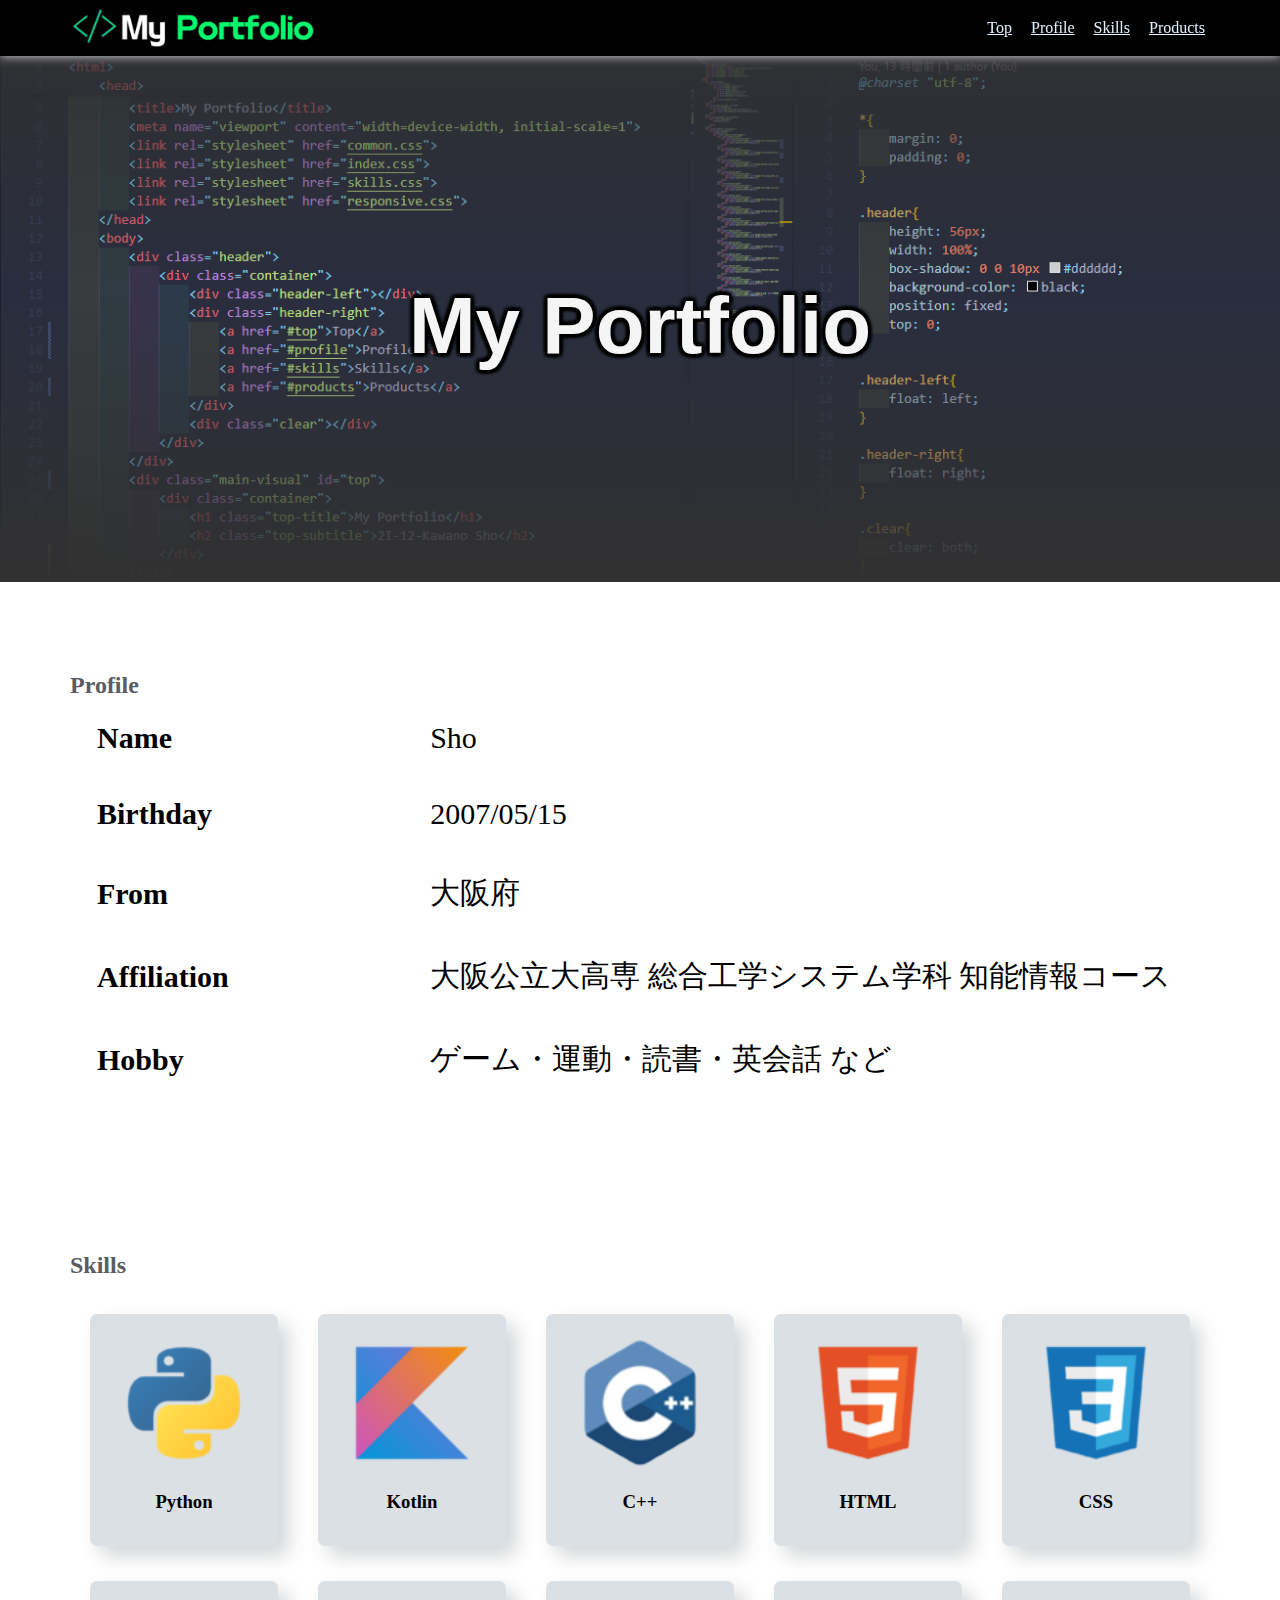
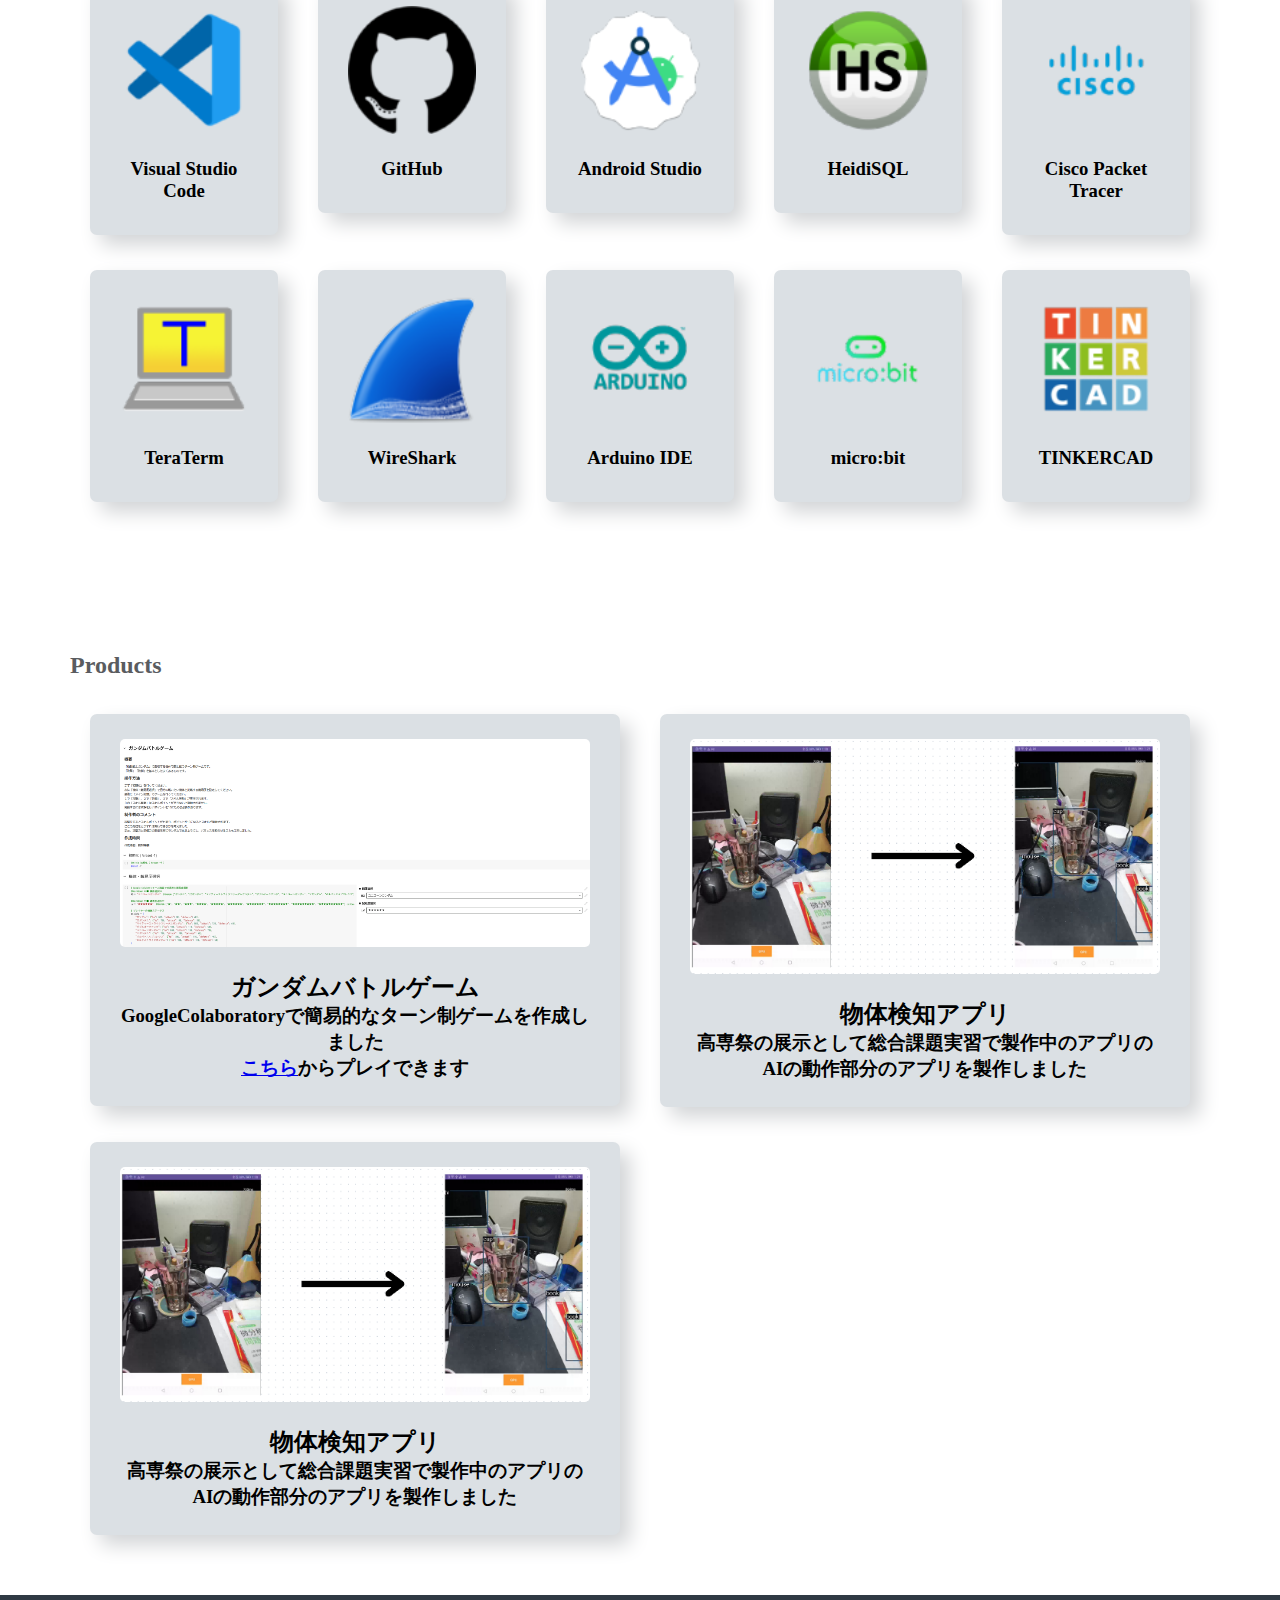
==== index.html @ 1d0cc10e "add product" ====
<!DOCTYPE html>
<html>
    <head>
        <meta charset="utf-8">
        <title>My Portfolio</title>
        <meta name="viewport" content="width=device-width, initial-scale=1">
        <link rel="stylesheet" href="common.css">
        <link rel="stylesheet" href="index.css">
        <link rel="stylesheet" href="responsive.css">
    </head>
    <body>
        <div class="header">
            <div class="container">
                <div class="header-left">
                    <img class="header-logo" src="image/スクリーンショット 2024-11-21 004749.png" alt="My Portfolio">
                </div>
                <div class="header-right">
                    <a href="#top">Top</a>
                    <a href="#profile">Profile</a>
                    <a href="#skills">Skills</a>
                    <a href="#products">Products</a>
                </div>
                <div class="clear"></div>
            </div>
        </div>
        <div class="main-visual" id="top">
            <div class="container">
                <h1 class="top-title">My Portfolio</h1>
            </div>
        </div>
        <div class="profile" id="profile">
            <div class="container">
                <h2>Profile</h2>
                <table class="profile_table">
                    <tbody>
                        <tr>
                            <th>Name</th>
                            <td>Sho</td>
                        </tr>
                        <tr>
                            <th>Birthday</th>
                            <td>2007/05/15</td>
                        </tr>
                        <tr>
                            <th>From</th>
                            <td>大阪府</td>
                        </tr>
                        <tr>
                            <th>Affiliation</th>
                            <td>大阪公立大高専 総合工学システム学科 知能情報コース</td>
                        </tr>
                        <tr>
                            <th>Hobby</th>
                            <td>ゲーム・運動・読書・英会話 など</td>
                        </tr>
                    </tbody>
                </table>
            </div>
        </div>
        <div class="skills" id="skills">
            <div class="container">
                <h2>Skills</h2>
                <div class="skills-card-wrapper">
                    <div class="skills-card">
                        <div class="skills-card-inner">
                            <img class="skills-image" src="image/logo/file_type_python_icon_130221.png" alt="Python">
                            <h3 class="skills-title">Python</h3>
                        </div>
                    </div>
                    <div class="skills-card">
                        <div class="skills-card-inner">
                            <img class="skills-image" src="image/logo/file_type_kotlin_icon_130487.png" alt="Kotlin">
                            <h3 class="skills-title">Kotlin</h3>
                        </div>
                    </div>
                    <div class="skills-card">
                        <div class="skills-card-inner">
                            <img class="skills-image" src="image/logo/emblem-c-plus-programming-language-600nw-1669056601 (1).png" alt="C++">
                            <h3 class="skills-title">C++</h3>
                        </div>
                    </div>
                    <div class="skills-card">
                        <div class="skills-card-inner">
                            <img class="skills-image" src="image/logo/file_type_html_icon_130541.png" alt="HTML">
                            <h3 class="skills-title">HTML</h3>
                        </div>
                    </div>
                    <div class="skills-card">
                        <div class="skills-card-inner">
                            <img class="skills-image" src="image/logo/file_type_css_icon_130661.png" alt="CSS">
                            <h3 class="skills-title">CSS</h3>
                        </div>
                    </div>
                    <div class="skills-card">
                        <div class="skills-card-inner">
                            <img class="skills-image" src="image/logo/file_type_vscode_icon_130084.png" alt="VSCode">
                            <h3 class="skills-title">Visual Studio Code</h3>
                        </div>
                    </div>
                    <div class="skills-card">
                        <div class="skills-card-inner">
                            <img class="skills-image" src="image/logo/github_black_logo_icon_147128.png" alt="GitHub">
                            <h3 class="skills-title">GitHub</h3>
                        </div>
                    </div>
                    <div class="skills-card">
                        <div class="skills-card-inner">
                            <img class="skills-image" src="image/logo/android-studio-icon.png" alt="AndroidStudio">
                            <h3 class="skills-title">Android Studio</h3>
                        </div>
                    </div>
                    <div class="skills-card">
                        <div class="skills-card-inner">
                            <img class="skills-image" src="image/logo/HeidiSQL Logo.png" alt="HeidiSQL">
                            <h3 class="skills-title">HeidiSQL</h3>
                        </div>
                    </div>
                    <div class="skills-card">
                        <div class="skills-card-inner">
                            <img class="skills-image" src="image/logo/cisco-logo-0.png" alt="CISCO">
                            <h3 class="skills-title">Cisco Packet Tracer</h3>
                        </div>
                    </div>
                    <div class="skills-card">
                        <div class="skills-card-inner">
                            <img class="skills-image" src="image/logo/teraterm.png" alt="TeraTerm">
                            <h3 class="skills-title">TeraTerm</h3>
                        </div>
                    </div>
                    <div class="skills-card">
                        <div class="skills-card-inner">
                            <img class="skills-image" src="image/logo/pngkit_whatsup-icon-png_3657626.png" alt="WireShark">
                            <h3 class="skills-title">WireShark</h3>
                        </div>
                    </div>
                    <div class="skills-card">
                        <div class="skills-card-inner">
                            <img class="skills-image" src="image/logo/arduino-logo-0.png" alt="Arduino">
                            <h3 class="skills-title">Arduino IDE</h3>
                        </div>
                    </div>
                    <div class="skills-card">
                        <div class="skills-card-inner">
                            <img class="skills-image" src="image/logo/microbit Logo-600x315.png" alt="micro:bit">
                            <h3 class="skills-title">micro:bit</h3>
                        </div>
                    </div>
                    <div class="skills-card">
                        <div class="skills-card-inner">
                            <img class="skills-image" src="image/logo/R.png" alt="TINKERCAD">
                            <h3 class="skills-title">TINKERCAD</h3>
                        </div>
                    </div>
                </div>
            </div>
        </div>
        <div class="products" id="products">
            <div class="container">
                <h2>Products</h2>
                <div class="products-card-wrapper">
                    <div class="products-card">
                        <div class="products-card-inner">
                            <img class="products-image" src="image/スクリーンショット 2024-11-18 024252.png" alt="googlecolab">
                            <h2 class="products-title">ガンダムバトルゲーム</h2>
                            <h3 class="products-text">GoogleColaboratoryで簡易的なターン制ゲームを作成しました<br><a href="https://colab.research.google.com/drive/1glYRcYt5coMsHn8cdaB2bWm6v4YBDZM1#scrollTo=chDHzWcEWKFF">こちら</a>からプレイできます</h3>
                        </div>
                    </div>
                    <div class="products-card">
                        <div class="products-card-inner">
                            <img class="products-image" src="image/スクリーンショット 2024-11-19 005737.png" alt="ultralytics">
                            <h2 class="products-title">物体検知アプリ</h2>
                            <h3 class="products-text">高専祭の展示として総合課題実習で製作中のアプリのAIの動作部分のアプリを製作しました</h3>
                        </div>
                    </div>
                    <div class="products-card">
                        <div class="products-card-inner">
                            <img class="products-image" src="image/スクリーンショット 2024-11-19 005737.png" alt="ultralytics">
                            <h2 class="products-title">物体検知アプリ</h2>
                            <h3 class="products-text">高専祭の展示として総合課題実習で製作中のアプリのAIの動作部分のアプリを製作しました</h3>
                        </div>
                    </div>
                </div>
            </div>
        </div>
        <div class="footer">
            <div class="container">
                <div class="footer-left"></div>
                <div class="footer-right"></div>
                <div class="clear"></div>
            </div>
        </div>
    </body>
</html>
---- common.css ----
@charset "utf-8";

*{
    margin: 0;
    padding: 0;
}

.header{
    height: 56px;
    width: 100%;
    box-shadow: 0 0 10px #dddddd;
    background-color: black;
    position: fixed;
    top: 0;
}

.header-left{
    float: left;
}

.header-right{
    float: right;
}

.clear{
    clear: both;
}

.header-logo{
    height: 40px;
    margin-top: 8px;
}

.header-right a{
    line-height: 56px;
    color: #e2f1ff;
    margin-left: 5px;
    font-size: 16px;
    padding: 16px 5px;
}

.header-right a:hover{
    background-color: #e2f1ff;
    transition: background-color 0.5s;
}

.container{
    max-width: auto;
    padding: 0 70px;
    margin-left: auto;
    margin-right: auto;
}

.footer{
    height: 120px;
    background-color: #2f3a44;
    color: #e8e8e8;
    padding-top: 20px;
}

.footer-left{
    float: left;
}

.footer-right{
    float: right;
    padding-top: 50px;
}
---- index.css ----
@charset "utf-8";

*{
    margin: 0;
    padding: 0;
}

.header{
    height: 56px;
    width: 100%;
    box-shadow: 0 0 10px #dddddd;
    background-color: black;
    position: fixed;
    top: 0;
}

.header-left{
    float: left;
}

.header-right{
    float: right;
}

.clear{
    clear: both;
}

.header-logo{
    height: 40px;
    margin-top: 8px;
}

.header-right a{
    line-height: 56px;
    color: #e2f1ff;
    margin-left: 5px;
    font-size: 16px;
    padding: 16px 5px;
}

.header-right a:hover{
    background-color: #e2f1ff;
    transition: background-color 0.5s;
}

.container{
    max-width: auto;
    padding: 0 70px;
    margin-left: auto;
    margin-right: auto;
}

.main-visual{
    padding-top: 140px;
    padding-bottom: 200px;
    background-image:linear-gradient(rgb(49, 49, 49), rgb(49, 49, 49, 0), rgba(49, 49, 49)), url("image/スクリーンショット\ 2024-11-18\ 003417.png");
    background-size: cover;
    color: #f5f5f5;
    text-align: center;
}

.top-title{
    font-family: 'Trebuchet MS', 'Lucida Sans Unicode', 'Lucida Grande', 'Lucida Sans', Arial, sans-serif;
    font-size: 80px;
    margin-top: 140px;
    margin-bottom: 10px;
    text-shadow:  
    3px 3px 3px #000, -3px -3px 3px #000,
    -3px 3px 3px #000,  3px -3px 3px #000,
    3px 0px 3px #000, -3px -0px 3px #000,
    0px 3px 3px #000,  0px -3px 3px #000;;
}

.top-subtitle{
    font-size: 30px;
    margin-bottom: 60px;
}

.profile{
    padding: 90px 0 60px;
    color: #5a5c5f;
}

.profile_table{
    width: 100%;
    font-size: 30px;
    color: black;
}

th{
    padding : 20px 10px;
    width: 30%;
}

td{
    padding : 20px 10px;
    width: 70%;
}

.profile_table {
    text-align: left;
    padding-inline: 15px;
}

.skills{
    padding: 90px 0 60px;
    color: #5a5c5f;
}

.skills-card{
    width: 20%;
    margin-top: 35px;
}

.skills-card-inner{
    padding: 25px 30px;
    background-color: #dbe0e4;
    border-radius: 7px;
    box-shadow: 10px 10px 20px #d2d4d6;
    text-align: center;
    margin: 0 20px;
    color: black;
}

.skills-image{
    width: 100%;
    margin-bottom: 20px;
    border-radius: 5px;
}

.skills-title{
    margin-bottom: 8px;
}

.skills-card-wrapper{
    display: flex;
    flex-wrap: wrap;
}

.products{
    padding: 90px 0 60px;
    color: #5a5c5f;
}

.products-card{
    width: 50%;
    margin-top: 35px;
}

.products-card-inner{
    padding: 25px 30px;
    background-color: #dbe0e4;
    border-radius: 7px;
    box-shadow: 10px 10px 20px #d2d4d6;
    text-align: center;
    margin: 0 20px;
    color: black;
}

.products-image{
    width: 100%;
    margin-bottom: 20px;
    border-radius: 5px;
}

.products-card-wrapper{
    display: flex;
    flex-wrap: wrap;
}

.footer{
    height: 120px;
    background-color: #2f3a44;
    color: #e8e8e8;
    padding-top: 20px;
}

.footer-left{
    float: left;
}

.footer-right{
    float: right;
    padding-top: 50px;
}
---- responsive.css ----
@charset "uft-8";
@media (max-width: 1024px){
    .main-visual{
        padding-top: 120px;
        padding-bottom: 80px;
    }

    .top-title{
        font-size: 60px;
    }

    .skills-card{
        width: 50%;
    }

    .products-card{
        width: 50%;
    }
}

@media (max-width: 670px){
    .header-left{
        display: none;
    }

    .header-right{
        float: none;
        text-align: center;
    }

    .header-right a{
        font-size: 14px;
    }

    .skills-card{
        width: 100%;
    }

    .skills-title{
        font-size: 14px;
    }

    .products-card{
        width: 100%;
    }
}

@media (max-width: 380px){
    .header-left{
        display: none;
    }

    .header-right{
        float: none;
        text-align: center;
    }

    .header-right a{
        font-size: 12px;
    }

    .skills-card{
        width: 100%;
    }

    .skills-title{
        font-size: 10px;
    }

    .products-card{
        width: 100%;
    }
}
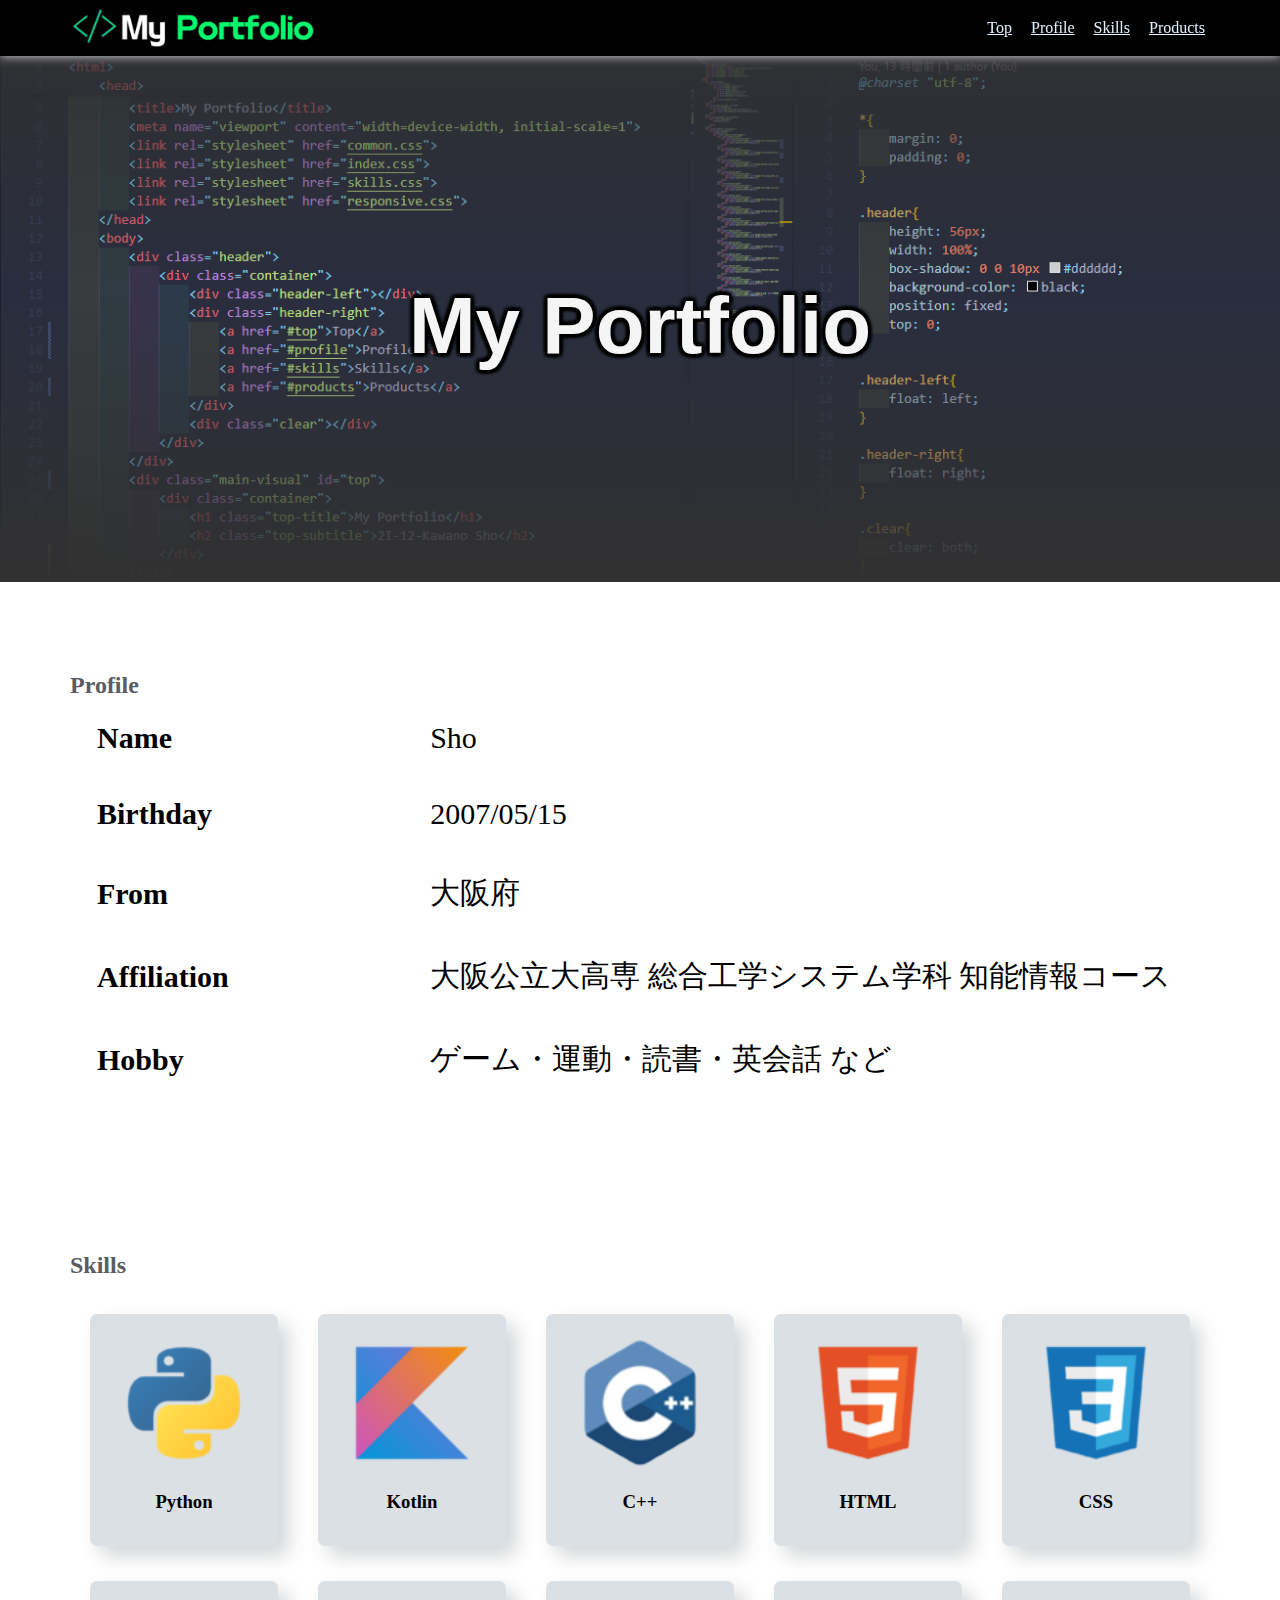
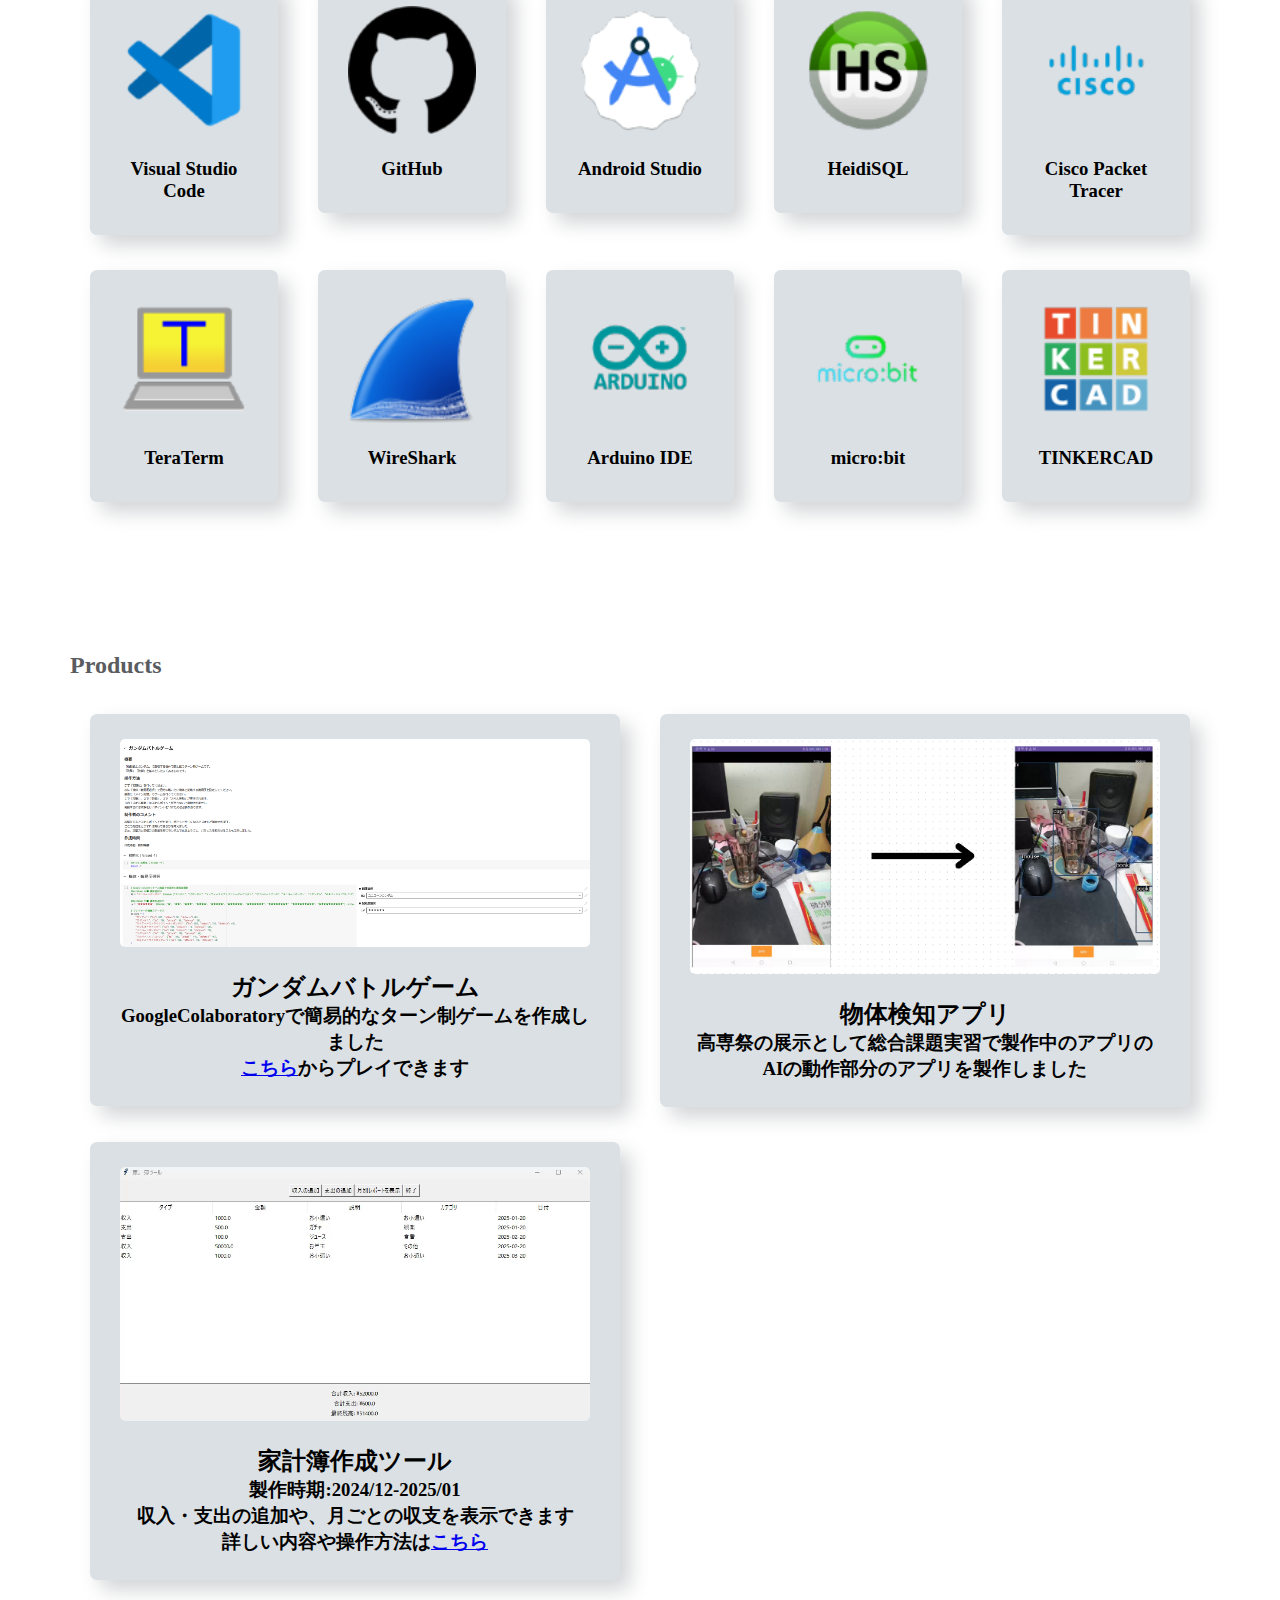
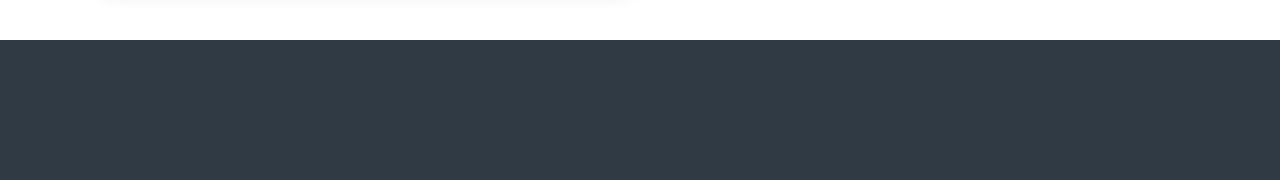
==== commit e90b4a2d: "add product" ====
--- a/index.html
+++ b/index.html
@@ -174,9 +174,9 @@
                     </div>
                     <div class="products-card">
                         <div class="products-card-inner">
-                            <img class="products-image" src="image/スクリーンショット 2024-11-19 005737.png" alt="ultralytics">
-                            <h2 class="products-title">物体検知アプリ</h2>
-                            <h3 class="products-text">高専祭の展示として総合課題実習で製作中のアプリのAIの動作部分のアプリを製作しました</h3>
+                            <video class="products-image" src="image/レコーディング 2025-01-20 233907.mp4" alt="PythonApp" loop autoplay muted playsinline></video>
+                            <h2 class="products-title">家計簿作成ツール</h2>
+                            <h3 class="products-text">製作時期:2024/12-2025/01<br>収入・支出の追加や、月ごとの収支を表示できます<br>詳しい内容や操作方法は<a href="https://github.com/show151/Household-Budget-Creation-App">こちら</a></h3>
                         </div>
                     </div>
                 </div>
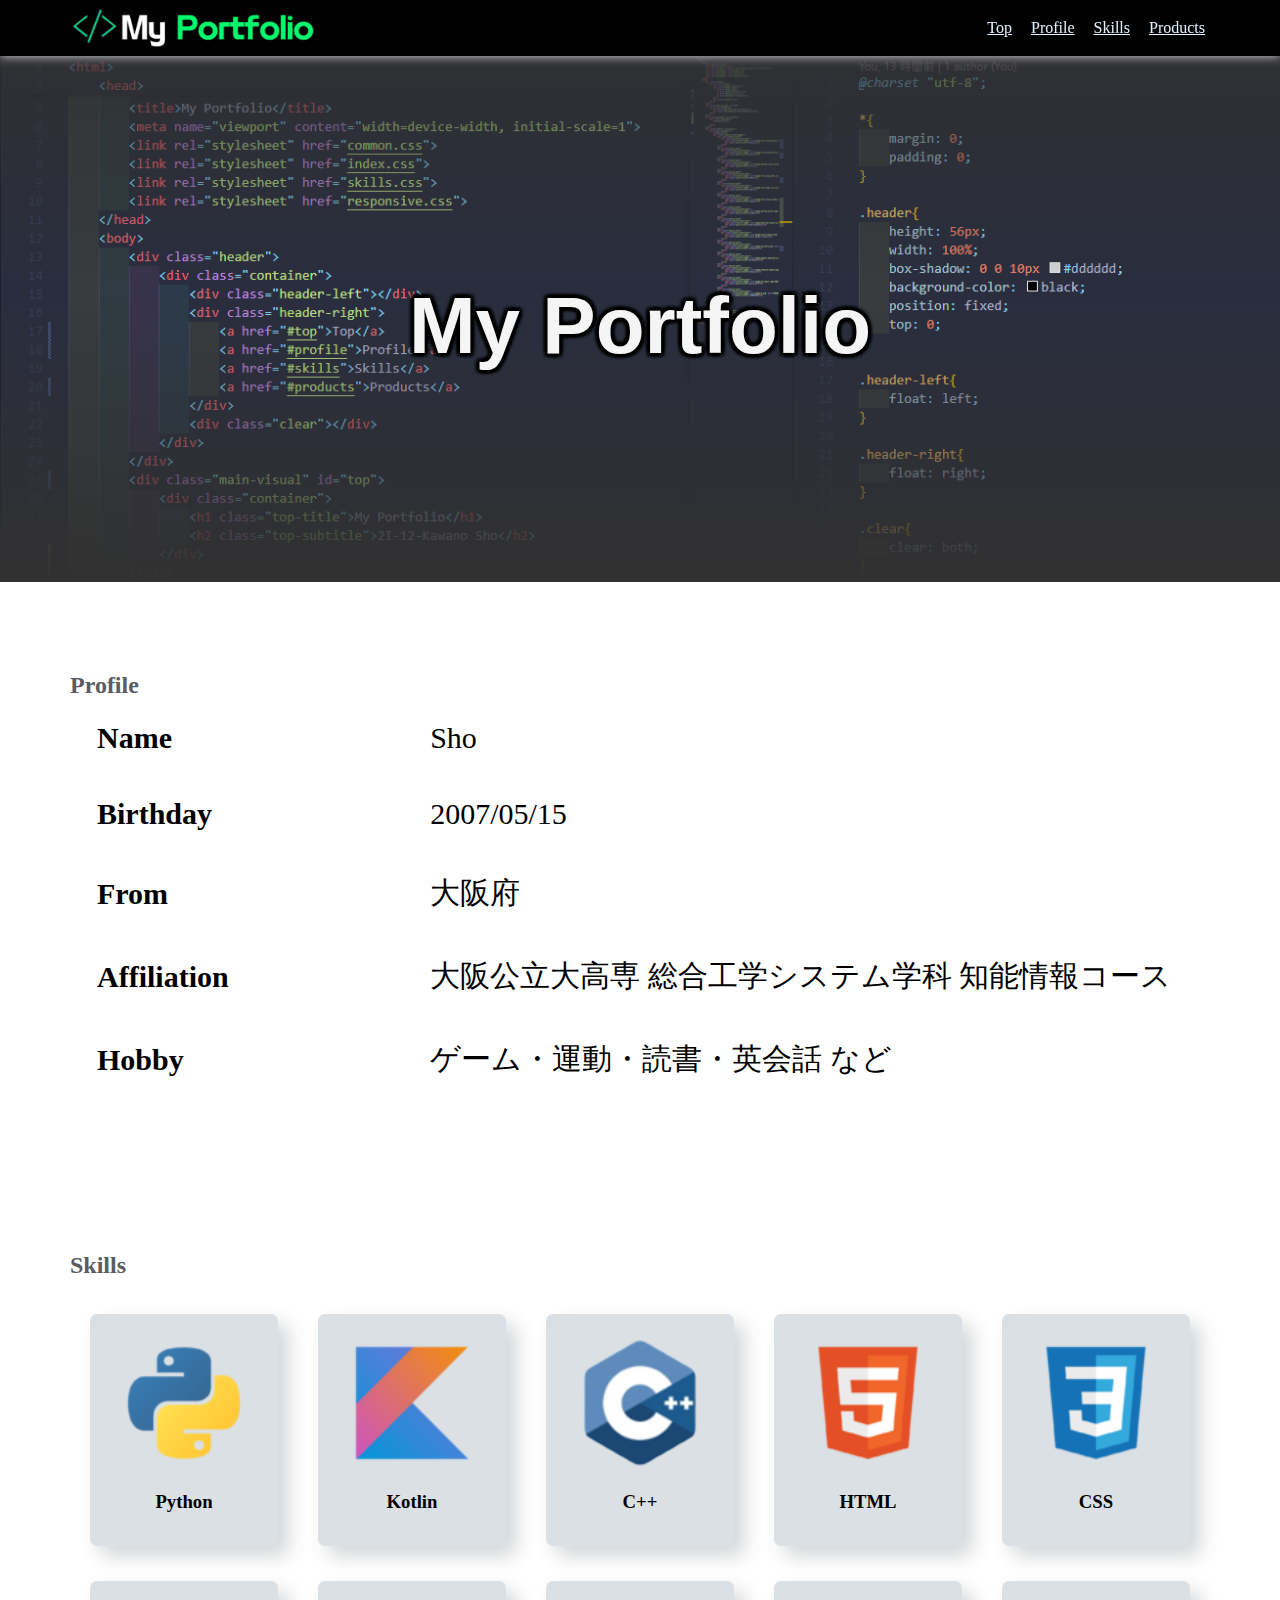
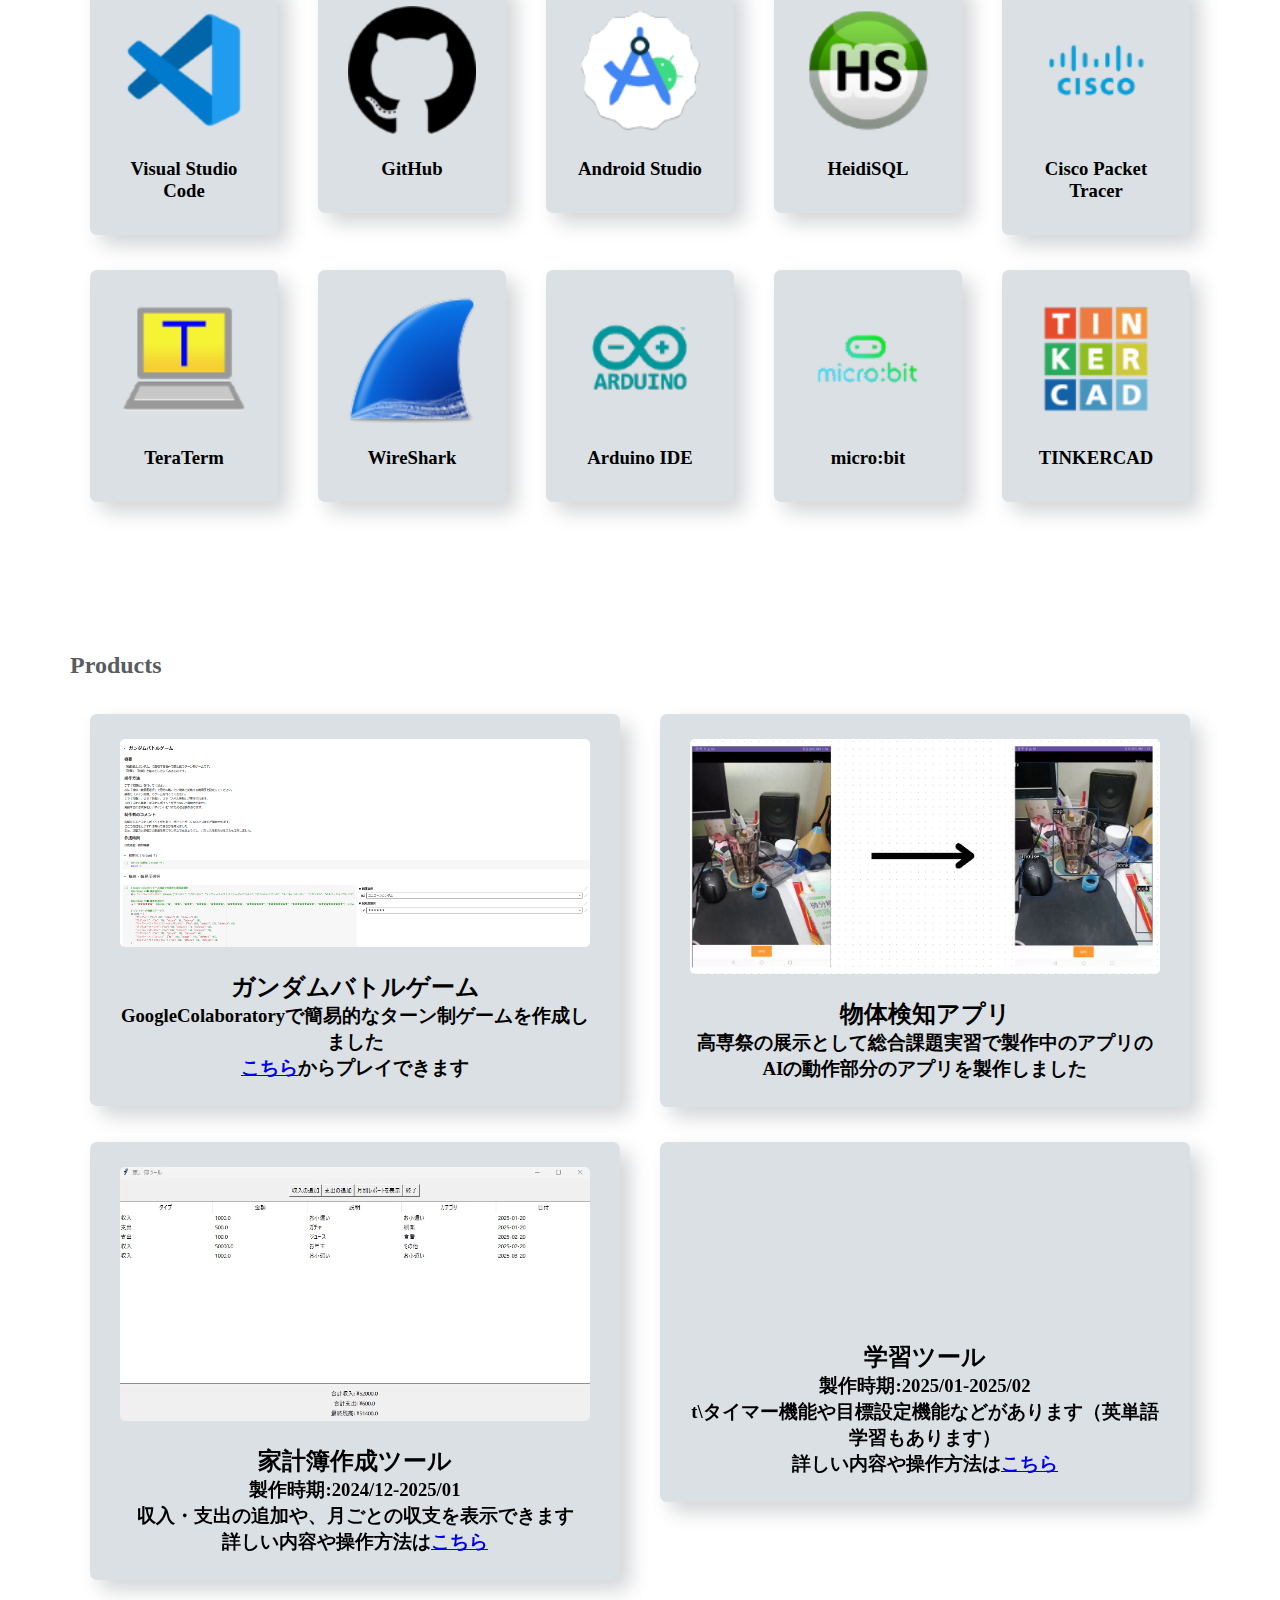
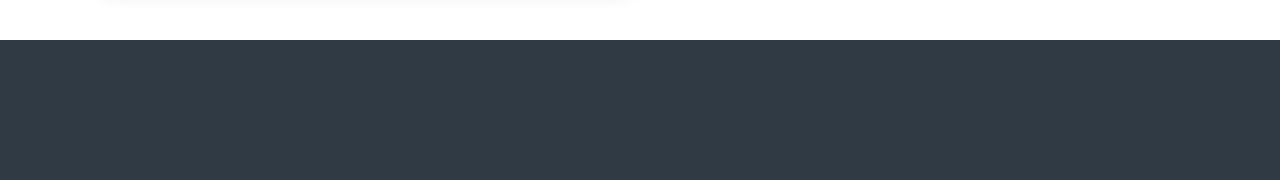
==== commit 8f7f76f0: "add product" ====
--- a/index.html
+++ b/index.html
@@ -179,6 +179,13 @@
                             <h3 class="products-text">製作時期:2024/12-2025/01<br>収入・支出の追加や、月ごとの収支を表示できます<br>詳しい内容や操作方法は<a href="https://github.com/show151/Household-Budget-Creation-App">こちら</a></h3>
                         </div>
                     </div>
+                    <div class="products-card">
+                        <div class="products-card-inner">
+                            <video class="products-image" src="image/study_app.mp4" alt="StudyingApp" loop autoplay muted playsinline></video>
+                            <h2 class="products-title">学習ツール</h2>
+                            <h3 class="products-text">製作時期:2025/01-2025/02<br>t\タイマー機能や目標設定機能などがあります（英単語学習もあります）<br>詳しい内容や操作方法は<a href="https://github.com/show151/Studying-App">こちら</a></h3>
+                        </div>
+                    </div>
                 </div>
             </div>
         </div>
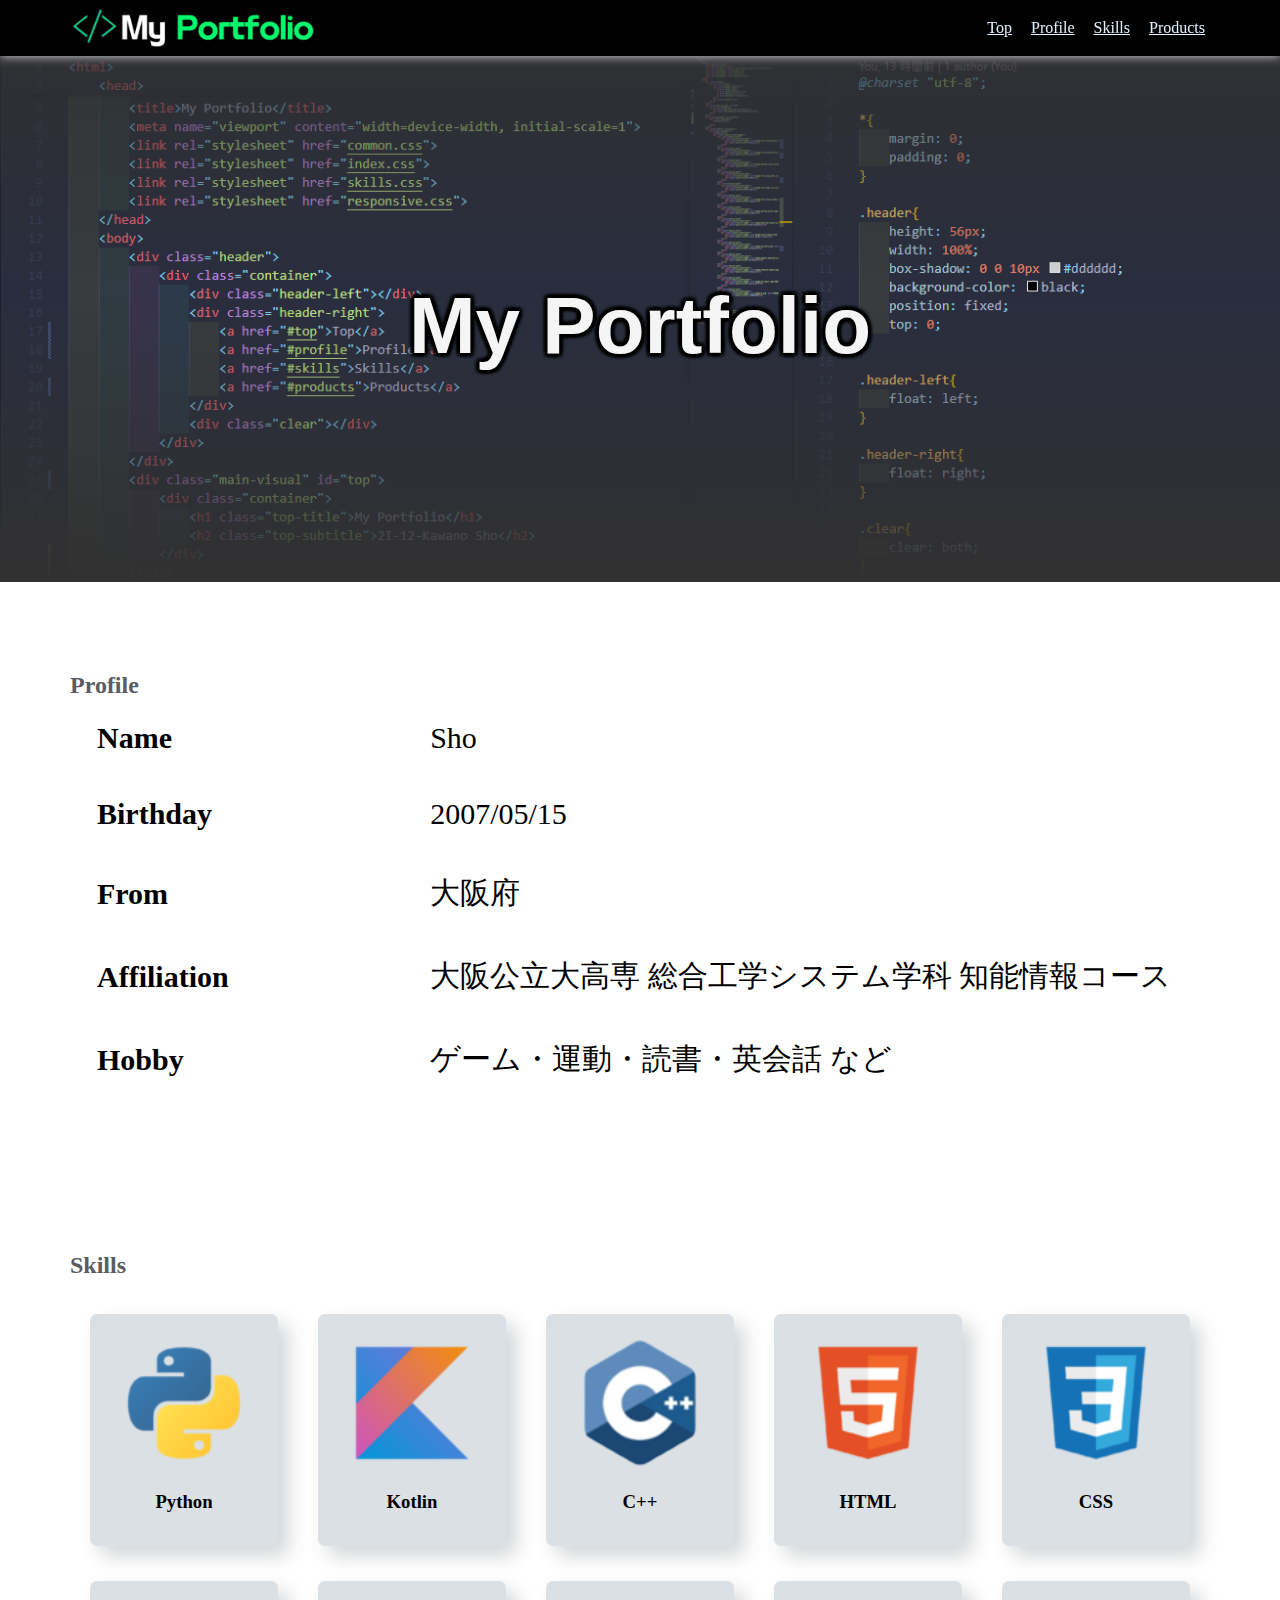
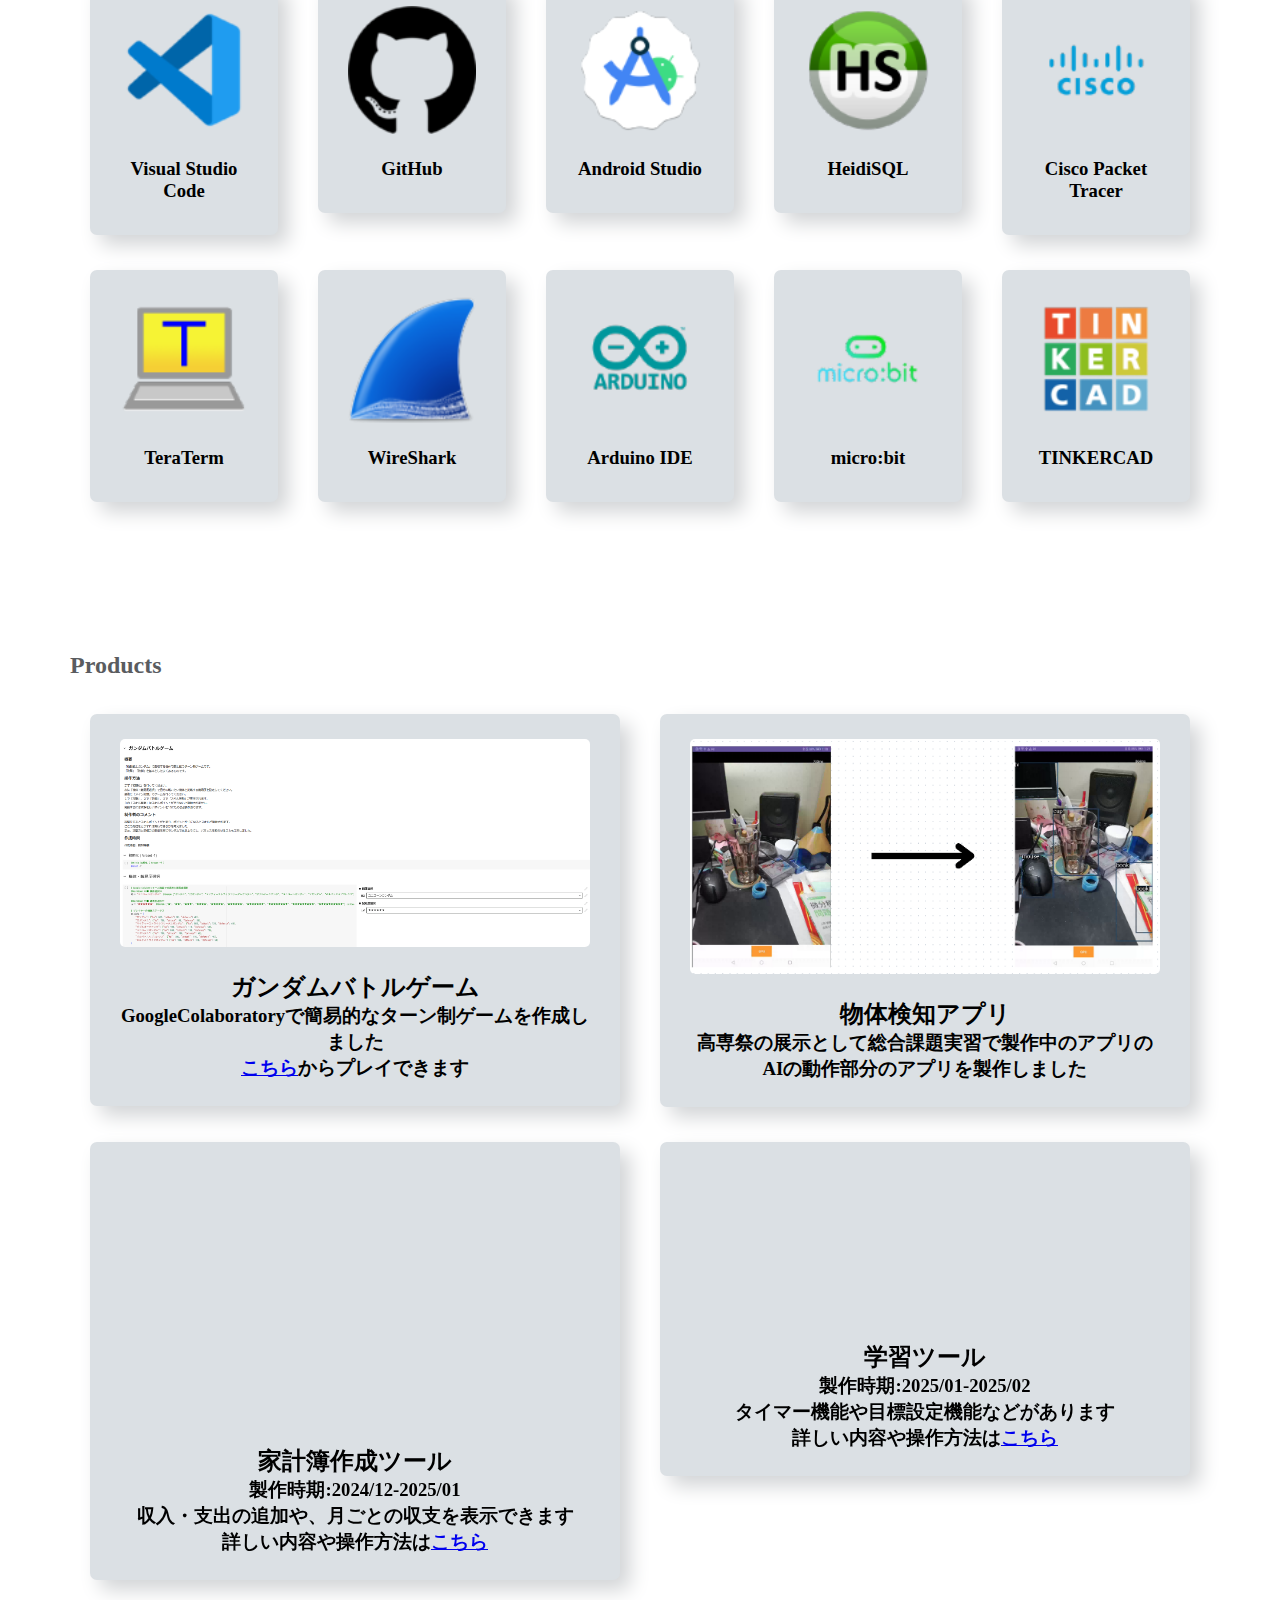
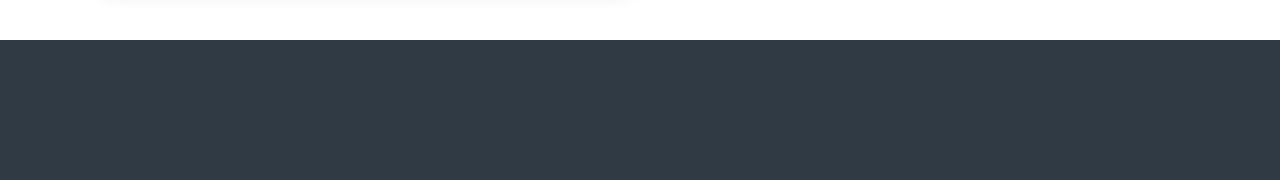
==== commit 86acce62: "update product" ====
--- a/index.html
+++ b/index.html
@@ -183,7 +183,7 @@
                         <div class="products-card-inner">
                             <video class="products-image" src="image/study_app.mp4" alt="StudyingApp" loop autoplay muted playsinline></video>
                             <h2 class="products-title">学習ツール</h2>
-                            <h3 class="products-text">製作時期:2025/01-2025/02<br>t\タイマー機能や目標設定機能などがあります（英単語学習もあります）<br>詳しい内容や操作方法は<a href="https://github.com/show151/Studying-App">こちら</a></h3>
+                            <h3 class="products-text">製作時期:2025/01-2025/02<br>タイマー機能や目標設定機能などがあります<br>詳しい内容や操作方法は<a href="https://github.com/show151/Studying-App">こちら</a></h3>
                         </div>
                     </div>
                 </div>
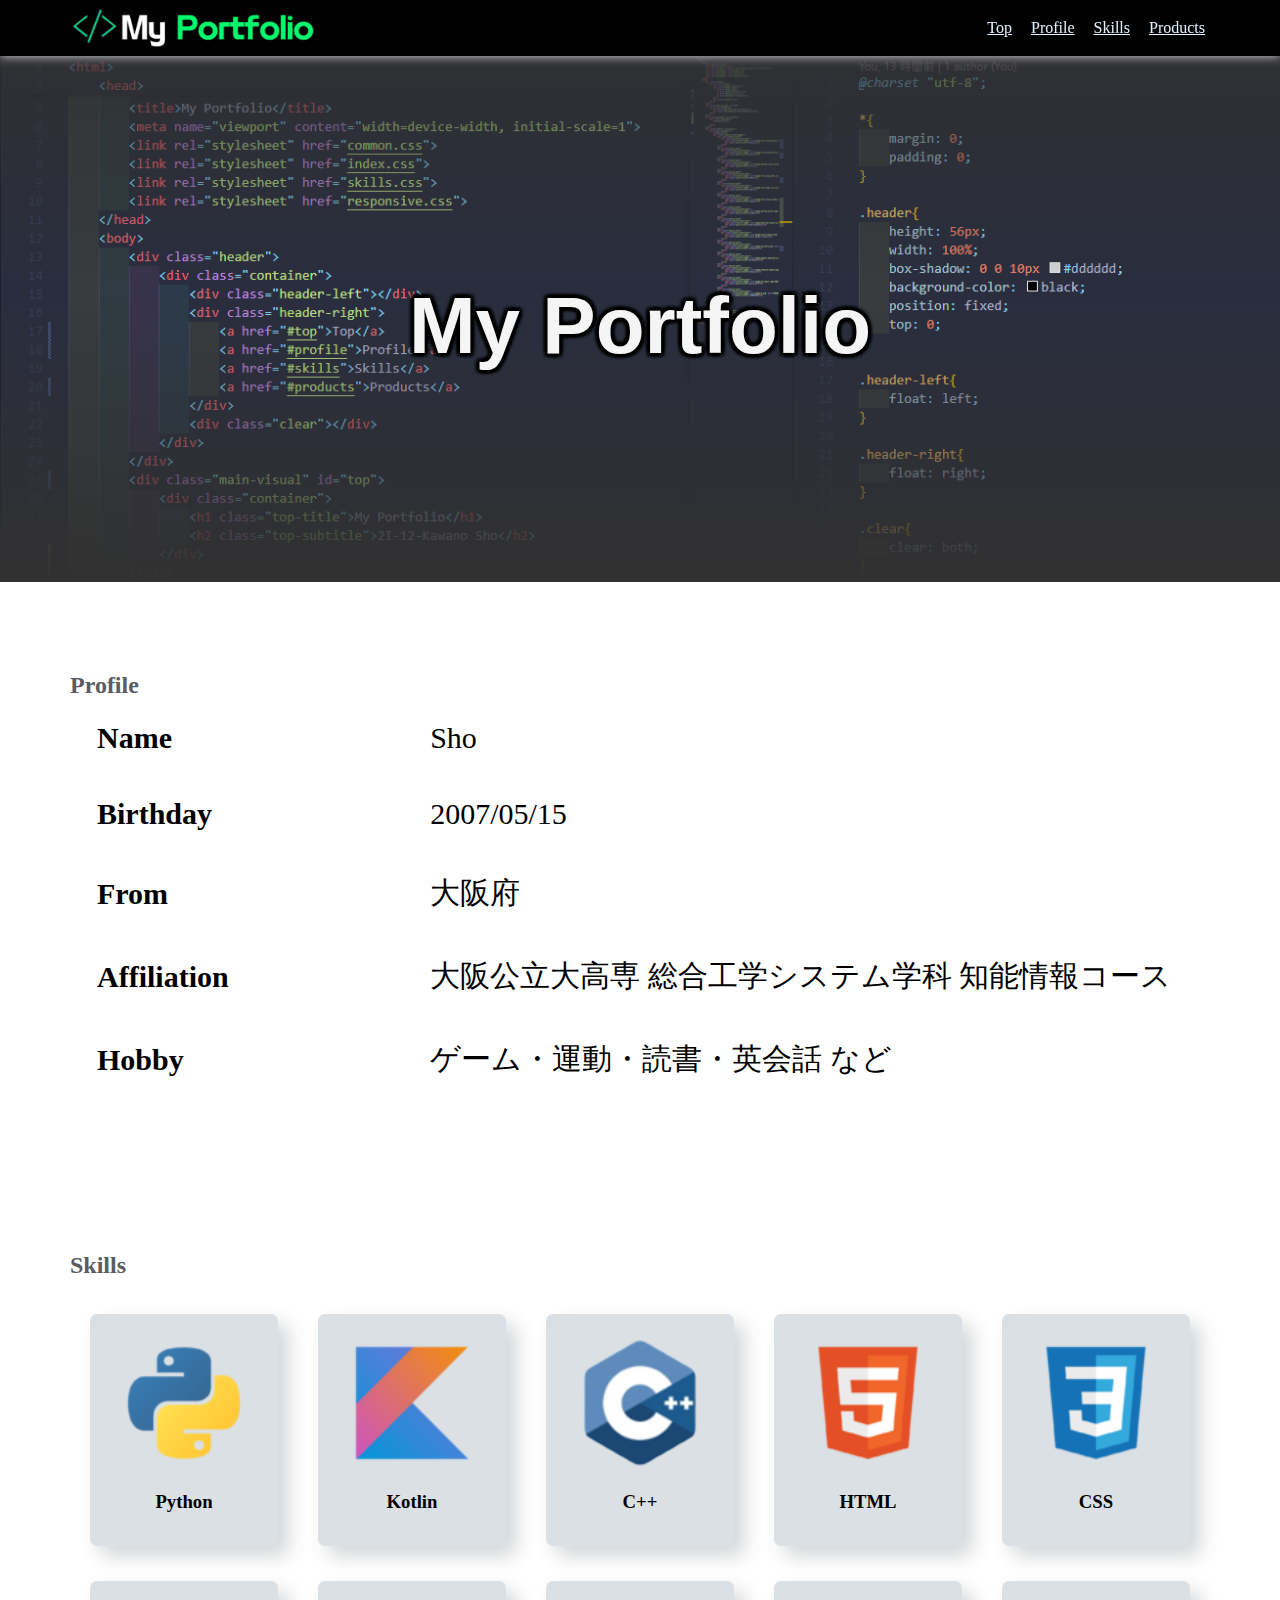
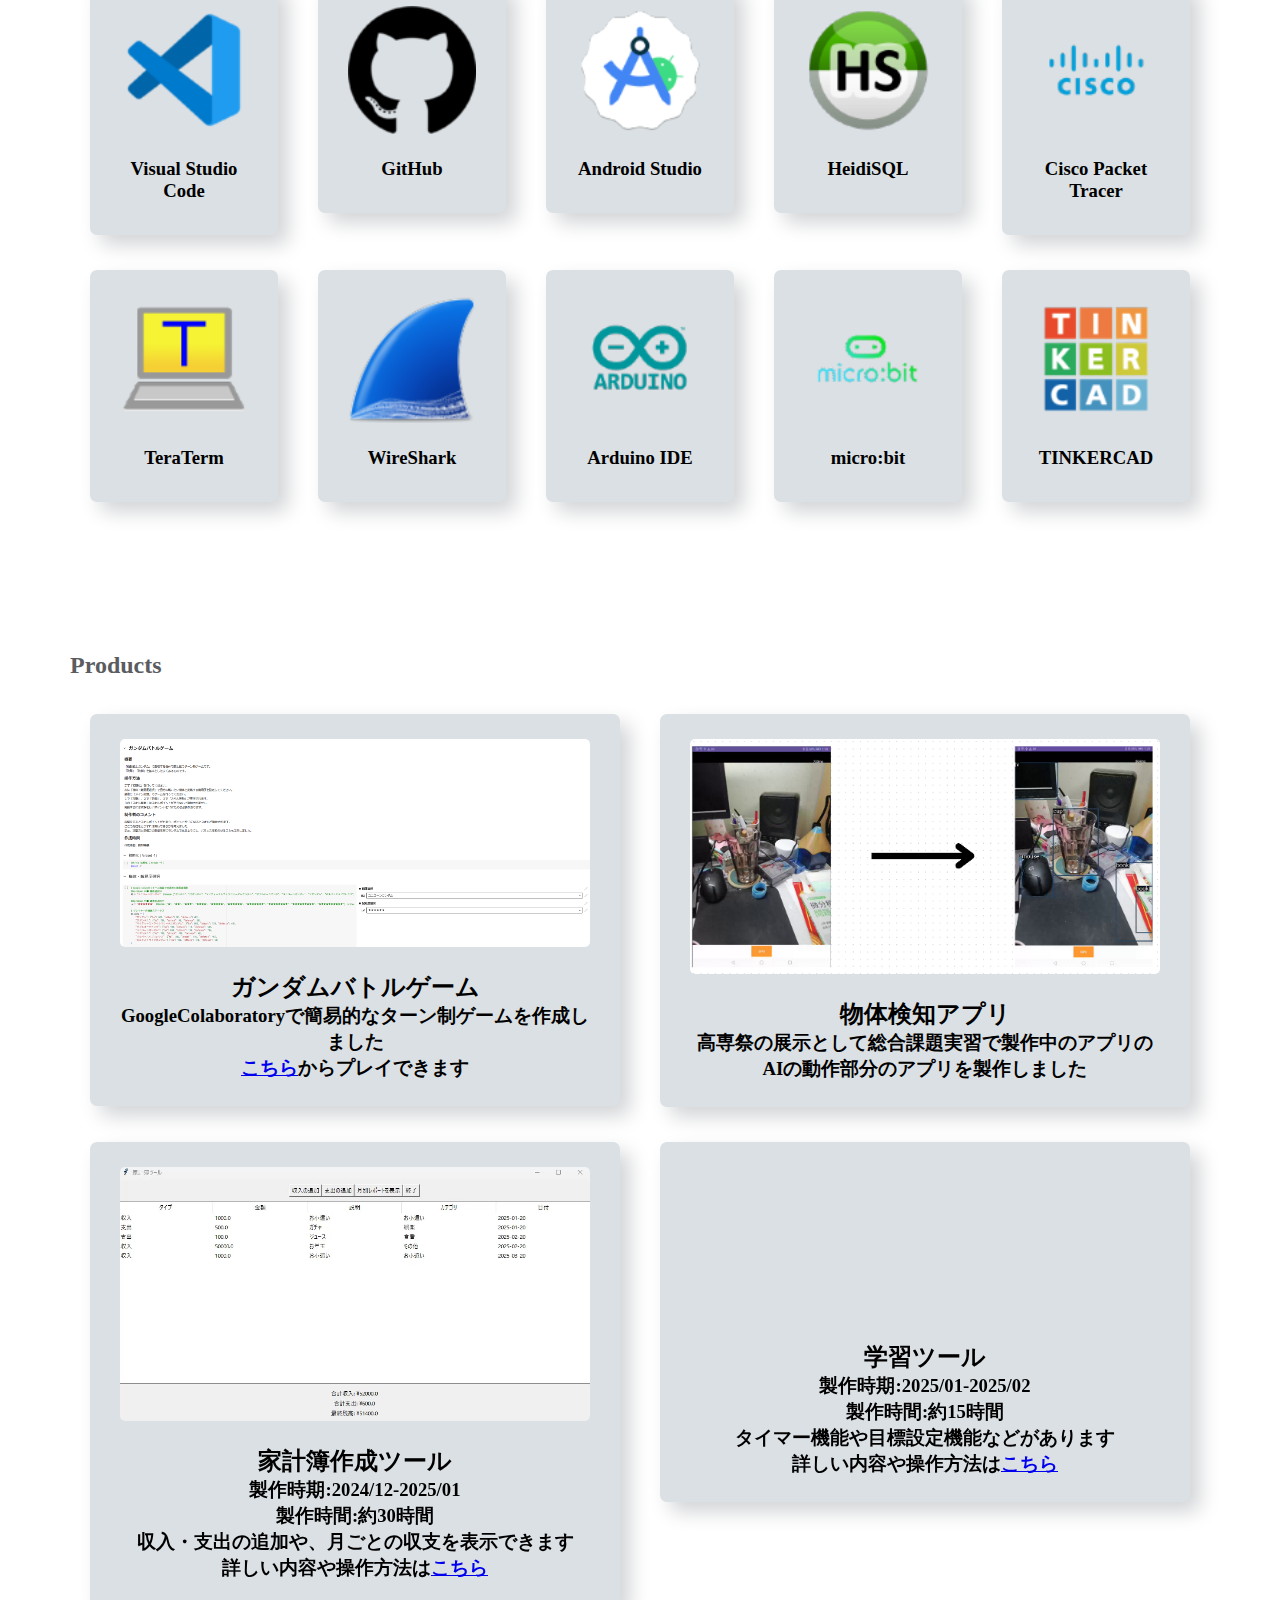
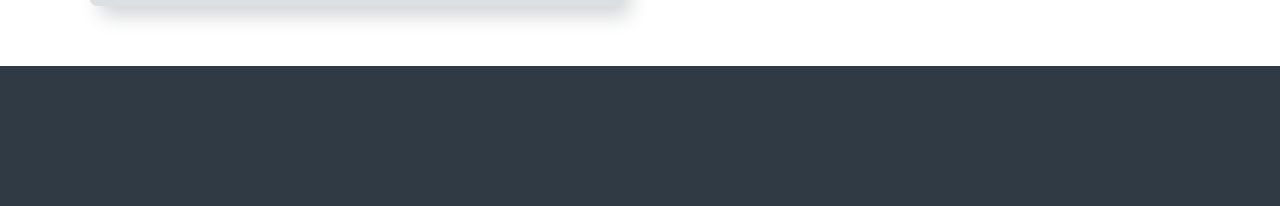
==== commit fbf128fa: "update product" ====
--- a/index.html
+++ b/index.html
@@ -176,14 +176,14 @@
                         <div class="products-card-inner">
                             <video class="products-image" src="image/レコーディング 2025-01-20 233907.mp4" alt="PythonApp" loop autoplay muted playsinline></video>
                             <h2 class="products-title">家計簿作成ツール</h2>
-                            <h3 class="products-text">製作時期:2024/12-2025/01<br>収入・支出の追加や、月ごとの収支を表示できます<br>詳しい内容や操作方法は<a href="https://github.com/show151/Household-Budget-Creation-App">こちら</a></h3>
+                            <h3 class="products-text">製作時期:2024/12-2025/01<br>製作時間:約30時間<br>収入・支出の追加や、月ごとの収支を表示できます<br>詳しい内容や操作方法は<a href="https://github.com/show151/Household-Budget-Creation-App">こちら</a></h3>
                         </div>
                     </div>
                     <div class="products-card">
                         <div class="products-card-inner">
                             <video class="products-image" src="image/study_app.mp4" alt="StudyingApp" loop autoplay muted playsinline></video>
                             <h2 class="products-title">学習ツール</h2>
-                            <h3 class="products-text">製作時期:2025/01-2025/02<br>タイマー機能や目標設定機能などがあります<br>詳しい内容や操作方法は<a href="https://github.com/show151/Studying-App">こちら</a></h3>
+                            <h3 class="products-text">製作時期:2025/01-2025/02<br>製作時間:約15時間<br>タイマー機能や目標設定機能などがあります<br>詳しい内容や操作方法は<a href="https://github.com/show151/Studying-App">こちら</a></h3>
                         </div>
                     </div>
                 </div>
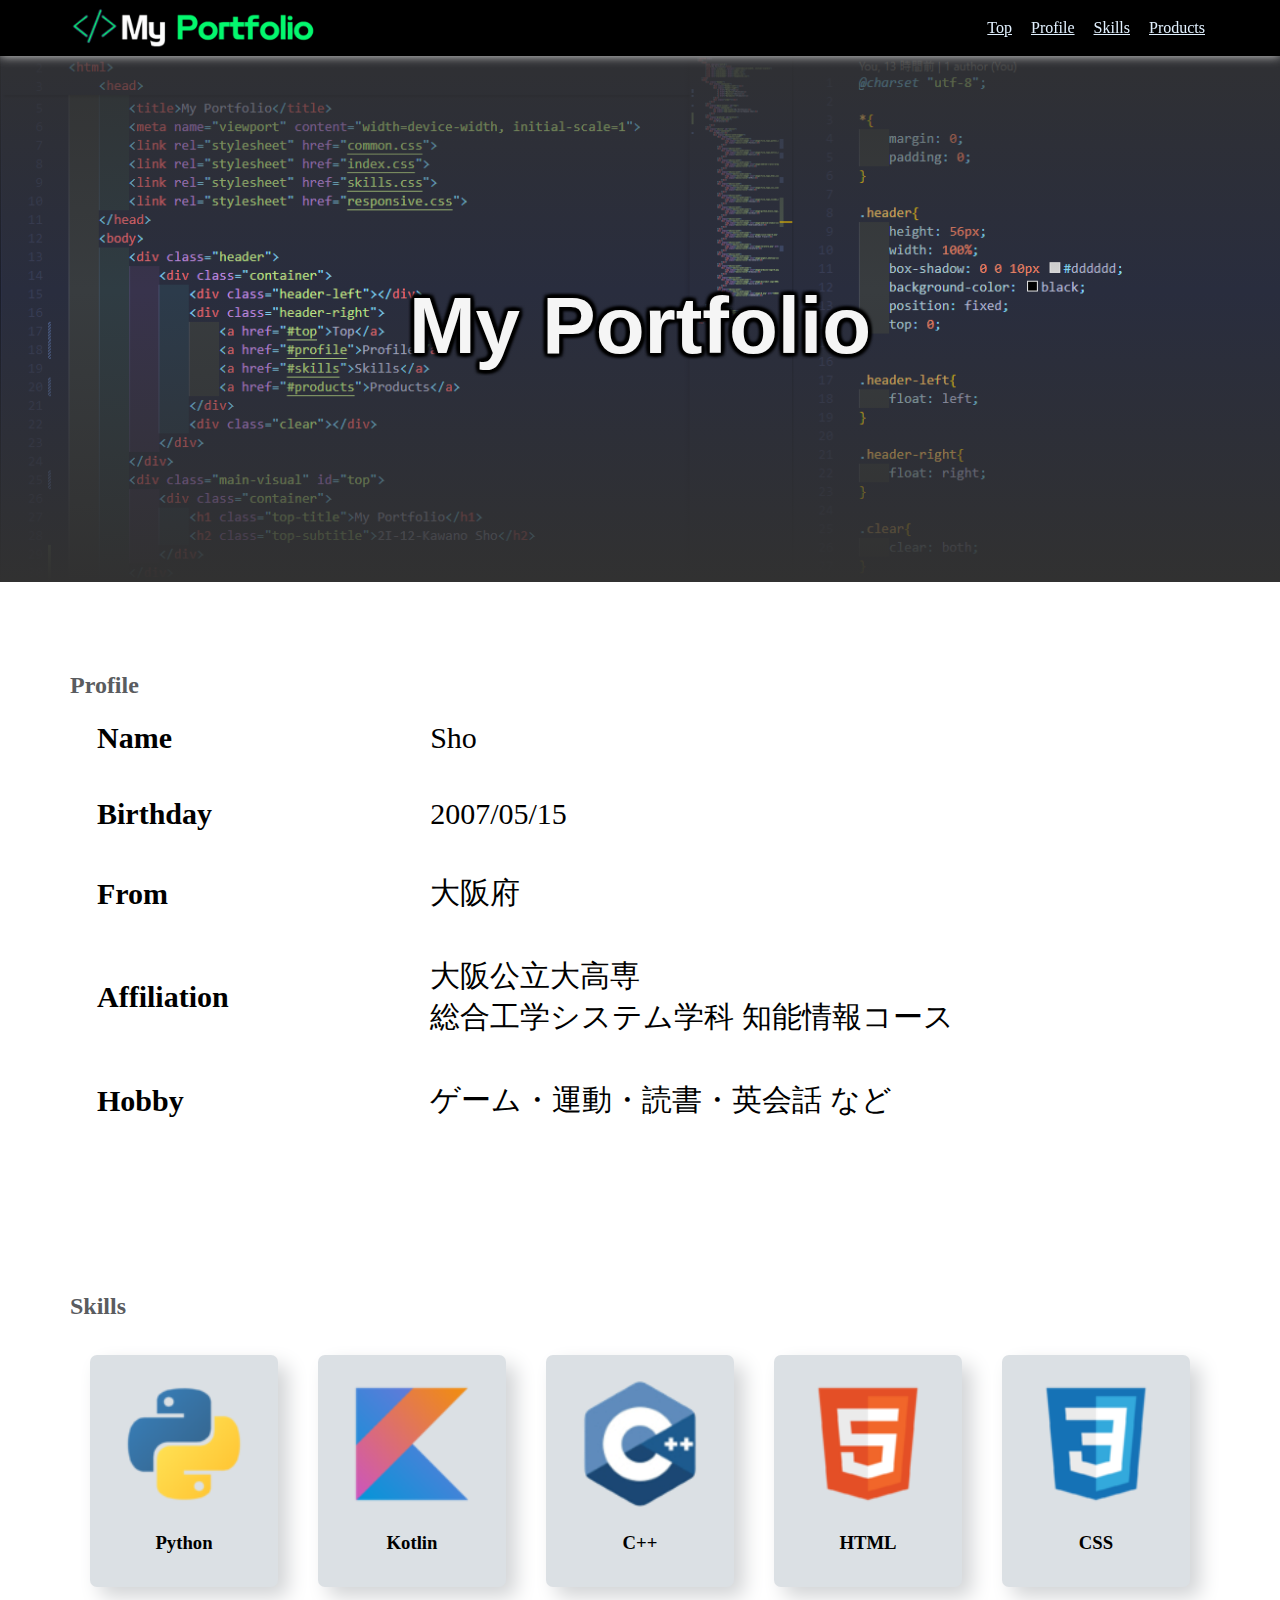
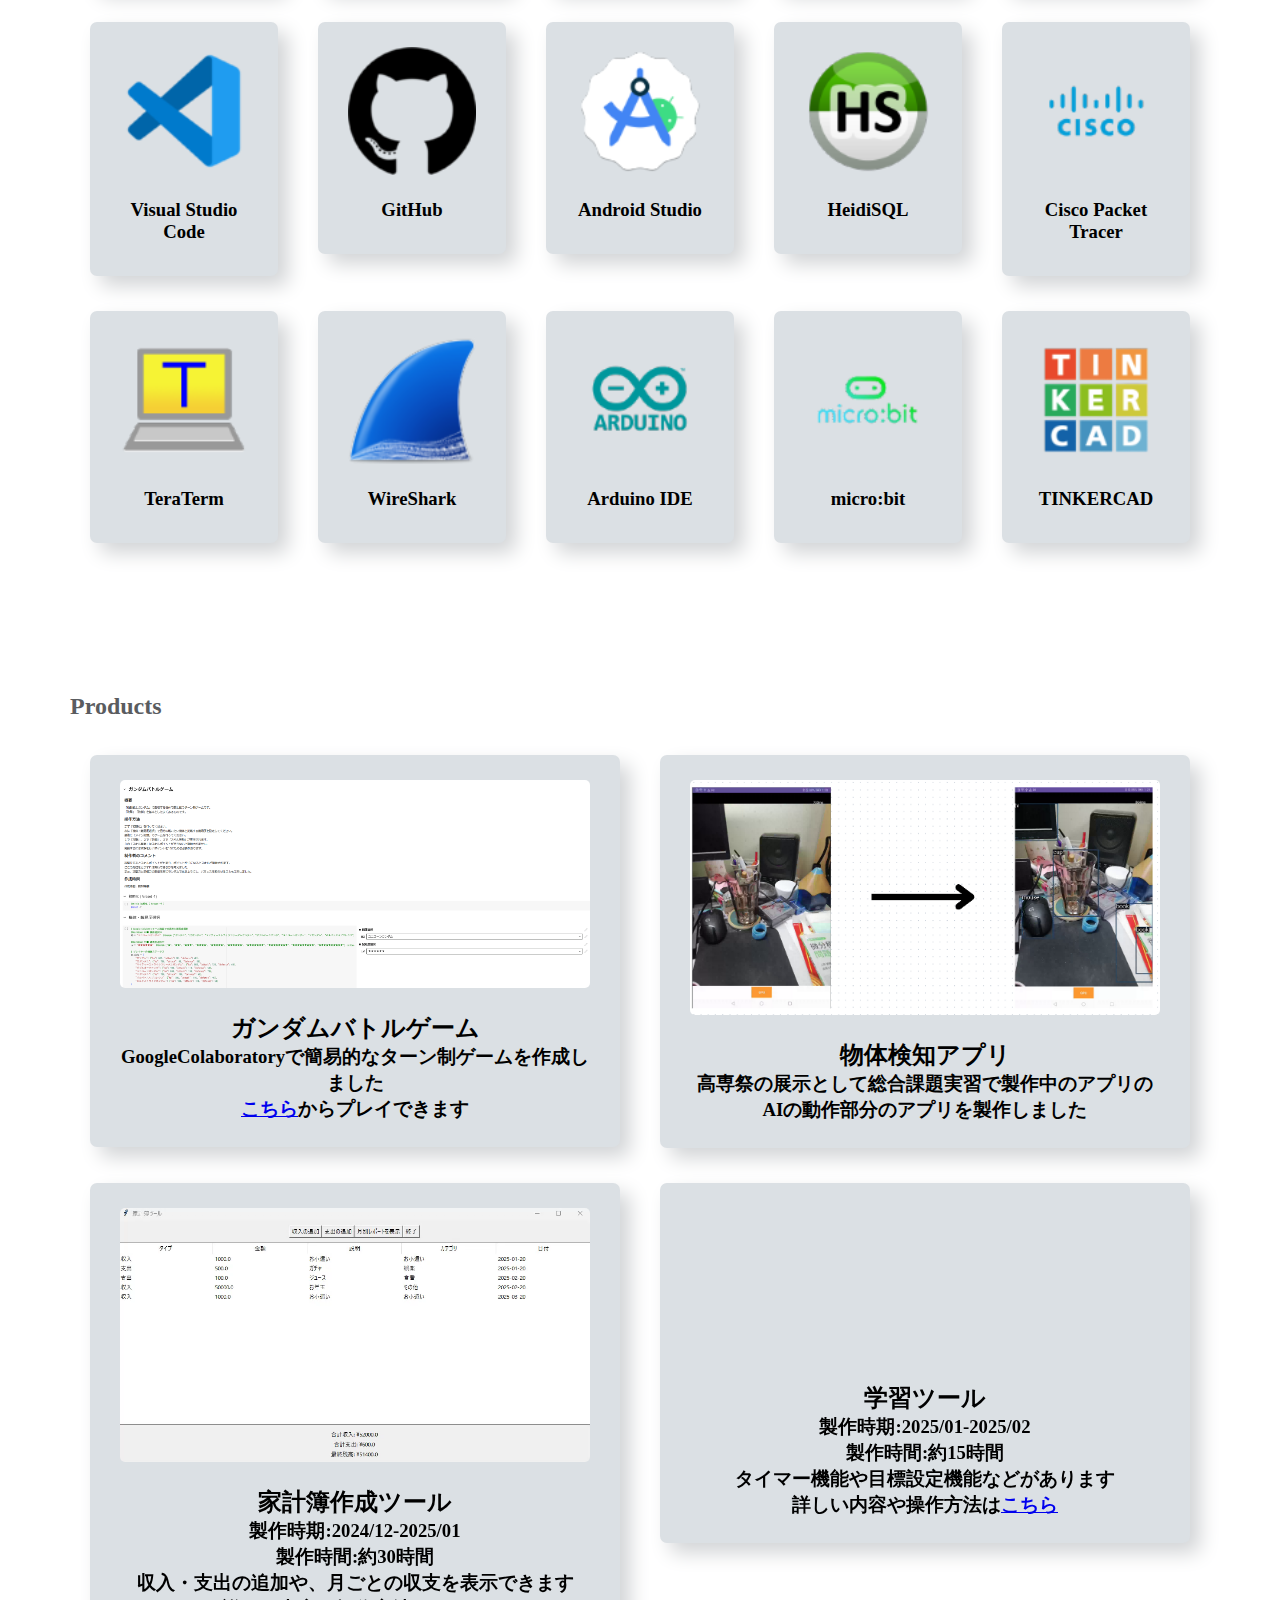
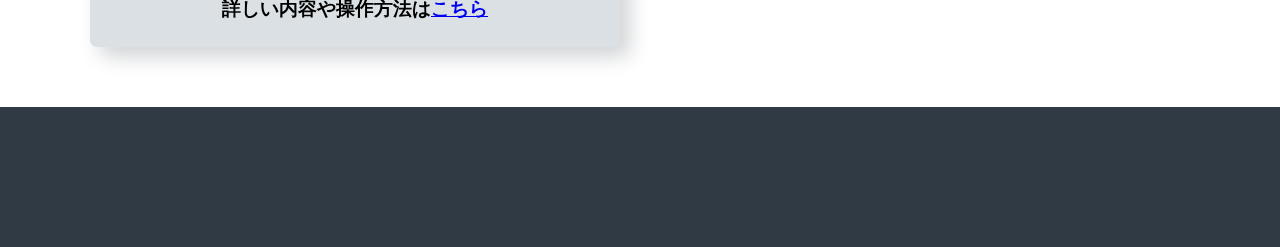
==== commit 64c3f1f3: "update responsive.css" ====
--- a/index.html
+++ b/index.html
@@ -47,7 +47,7 @@
                         </tr>
                         <tr>
                             <th>Affiliation</th>
-                            <td>大阪公立大高専 総合工学システム学科 知能情報コース</td>
+                            <td>大阪公立大高専 <br> 総合工学システム学科 知能情報コース</td>
                         </tr>
                         <tr>
                             <th>Hobby</th>
--- a/responsive.css
+++ b/responsive.css
@@ -1,73 +1,62 @@
-@charset "uft-8";
-@media (max-width: 1024px){
-    .main-visual{
+/* responsive.css */
+
+@media (max-width: 1024px) {
+    .main-visual {
         padding-top: 120px;
         padding-bottom: 80px;
     }
 
-    .top-title{
+    .top-title {
         font-size: 60px;
     }
 
-    .skills-card{
-        width: 50%;
-    }
-
-    .products-card{
+    .skills-card,
+    .products-card {
         width: 50%;
     }
 }
 
-@media (max-width: 670px){
-    .header-left{
+@media (max-width: 670px) {
+    .header-left {
         display: none;
     }
 
-    .header-right{
+    .header-right {
         float: none;
         text-align: center;
     }
 
-    .header-right a{
+    .header-right a {
         font-size: 14px;
     }
 
-    .skills-card{
+    .skills-card,
+    .products-card {
         width: 100%;
     }
 
-    .skills-title{
+    .skills-title {
         font-size: 14px;
-    }
-
-    .products-card{
-        width: 100%;
     }
 }
 
-@media (max-width: 380px){
-    .header-left{
-        display: none;
+@media (max-width: 390px) { /* iPhone 14 用 */
+    .main-visual {
+        padding-top: 100px;
+        padding-bottom: 60px;
     }
 
-    .header-right{
-        float: none;
-        text-align: center;
+    .top-title {
+        font-size: 48px;
     }
 
-    .header-right a{
+    .skills-card,
+    .products-card {
+        width: 100%;
+        margin: 10px 0;
+    }
+
+    .header-right a {
         font-size: 12px;
     }
-
-    .skills-card{
-        width: 100%;
-    }
-
-    .skills-title{
-        font-size: 10px;
-    }
-
-    .products-card{
-        width: 100%;
-    }
-}+}
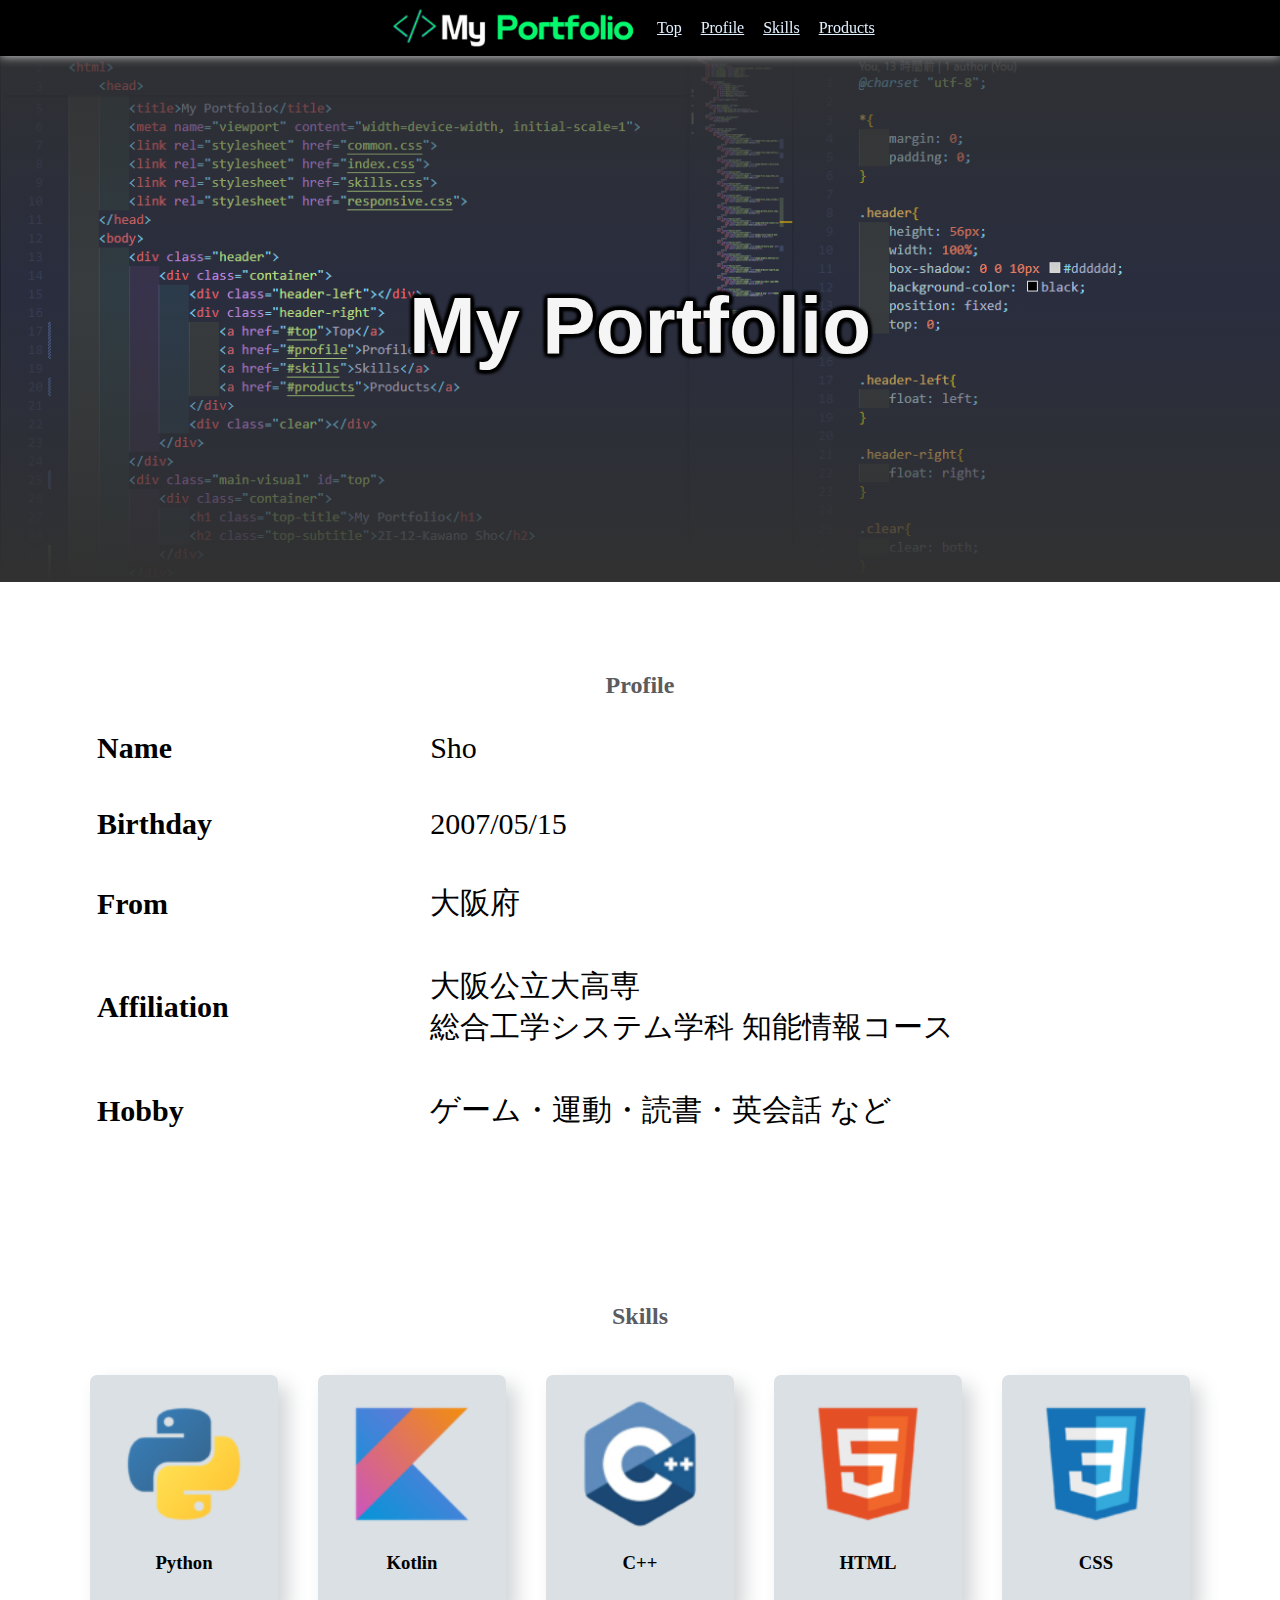
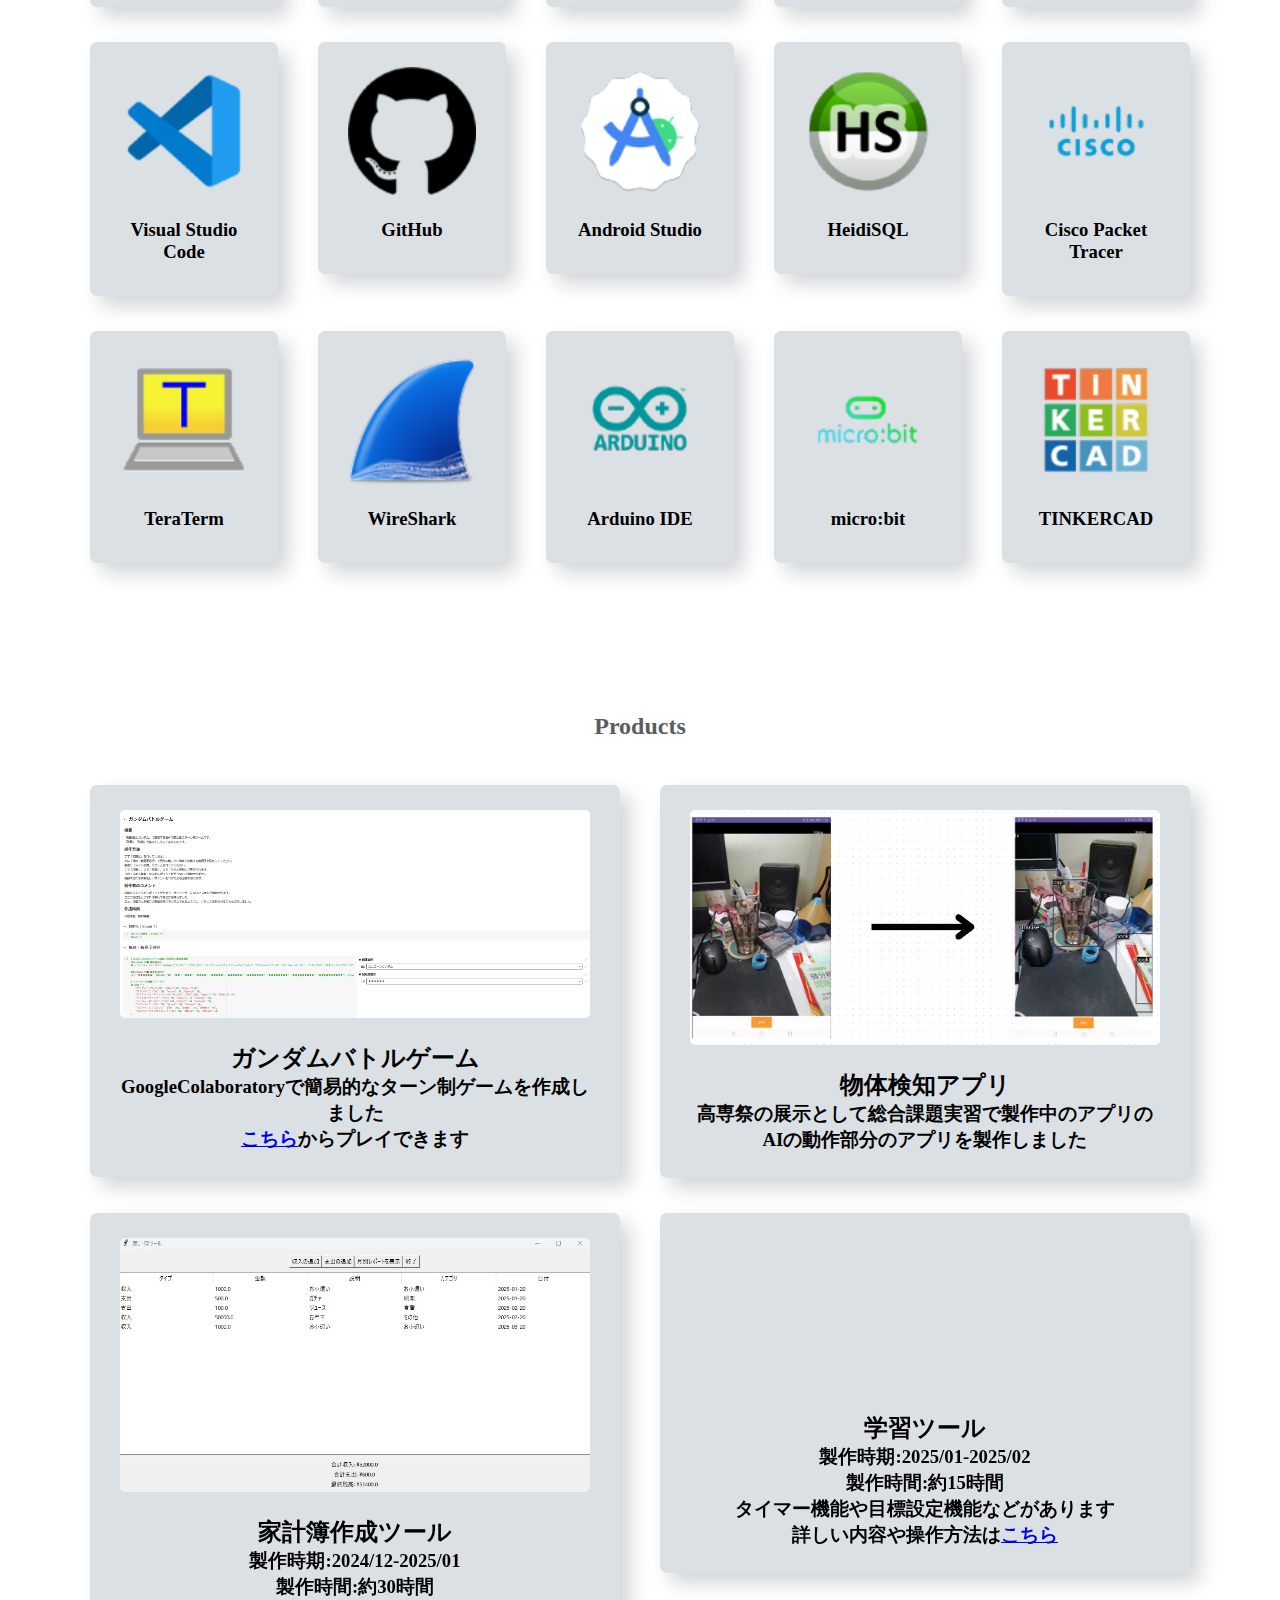
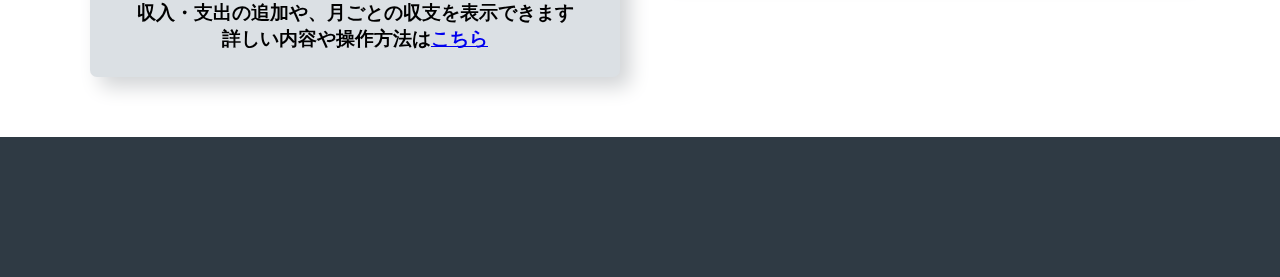
==== commit fd75f09a: "update responsive.css" ====
--- a/responsive.css
+++ b/responsive.css
@@ -1,62 +1,44 @@
-/* responsive.css */
+@charset "utf-8";
 
-@media (max-width: 1024px) {
-    .main-visual {
-        padding-top: 120px;
-        padding-bottom: 80px;
+/* レスポンシブ対応スタイル */
+.container {
+    display: flex;
+    flex-wrap: wrap;
+    gap: 10px;
+    justify-content: center;
+}
+
+.item {
+    flex: 1 1 calc(50% - 20px);
+}
+
+@media (max-width: 768px) {
+    .item {
+        flex: 1 1 100%;
     }
 
-    .top-title {
-        font-size: 60px;
+    .header {
+        flex-direction: column;
+        height: auto;
     }
 
-    .skills-card,
-    .products-card {
-        width: 50%;
+    .header-right {
+        display: flex;
+        justify-content: center;
+        margin-top: 10px;
     }
 }
 
-@media (max-width: 670px) {
-    .header-left {
-        display: none;
+@media (max-width: 480px) {
+    .top-title {
+        font-size: 2rem;
     }
 
-    .header-right {
-        float: none;
-        text-align: center;
+    .top-subtitle {
+        font-size: 1rem;
     }
 
-    .header-right a {
-        font-size: 14px;
-    }
-
-    .skills-card,
-    .products-card {
-        width: 100%;
-    }
-
-    .skills-title {
-        font-size: 14px;
+    .item {
+        flex: 1 1 100%;
     }
 }
-
-@media (max-width: 390px) { /* iPhone 14 用 */
-    .main-visual {
-        padding-top: 100px;
-        padding-bottom: 60px;
-    }
-
-    .top-title {
-        font-size: 48px;
-    }
-
-    .skills-card,
-    .products-card {
-        width: 100%;
-        margin: 10px 0;
-    }
-
-    .header-right a {
-        font-size: 12px;
-    }
-}
